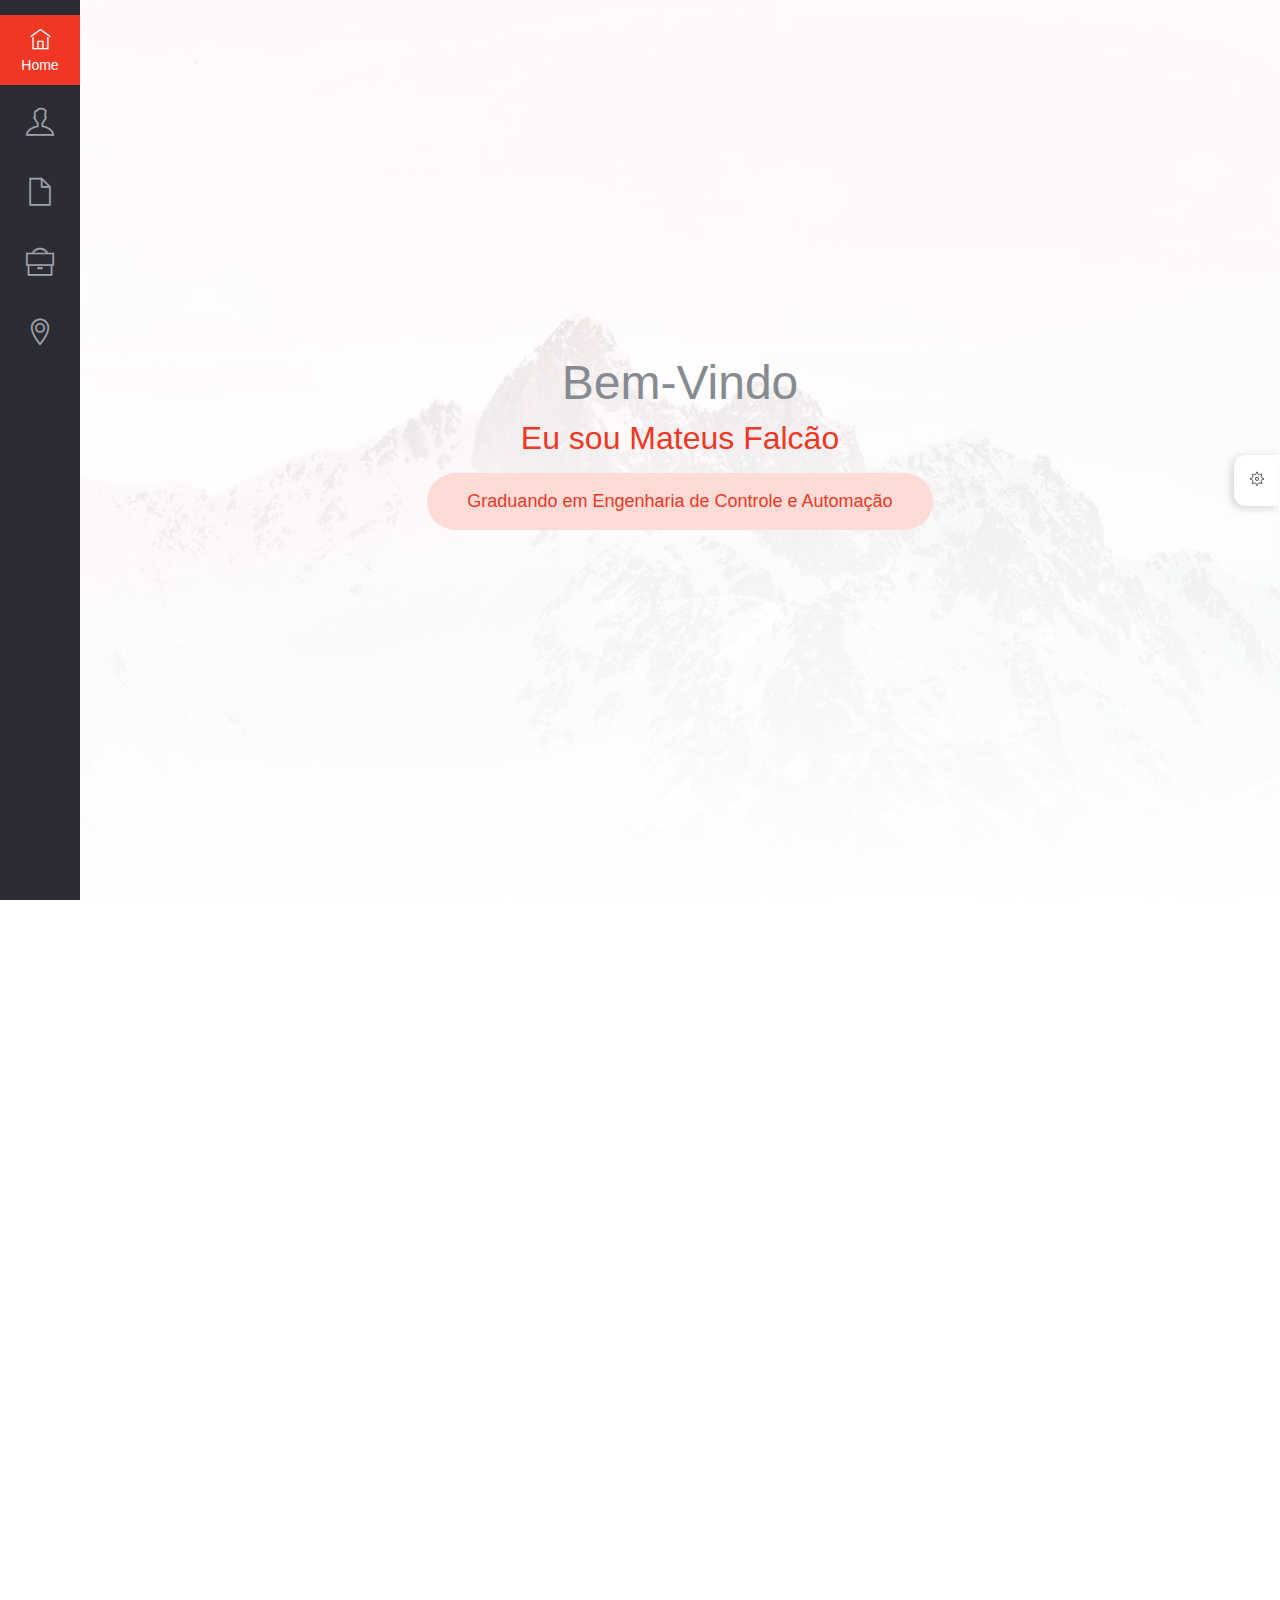
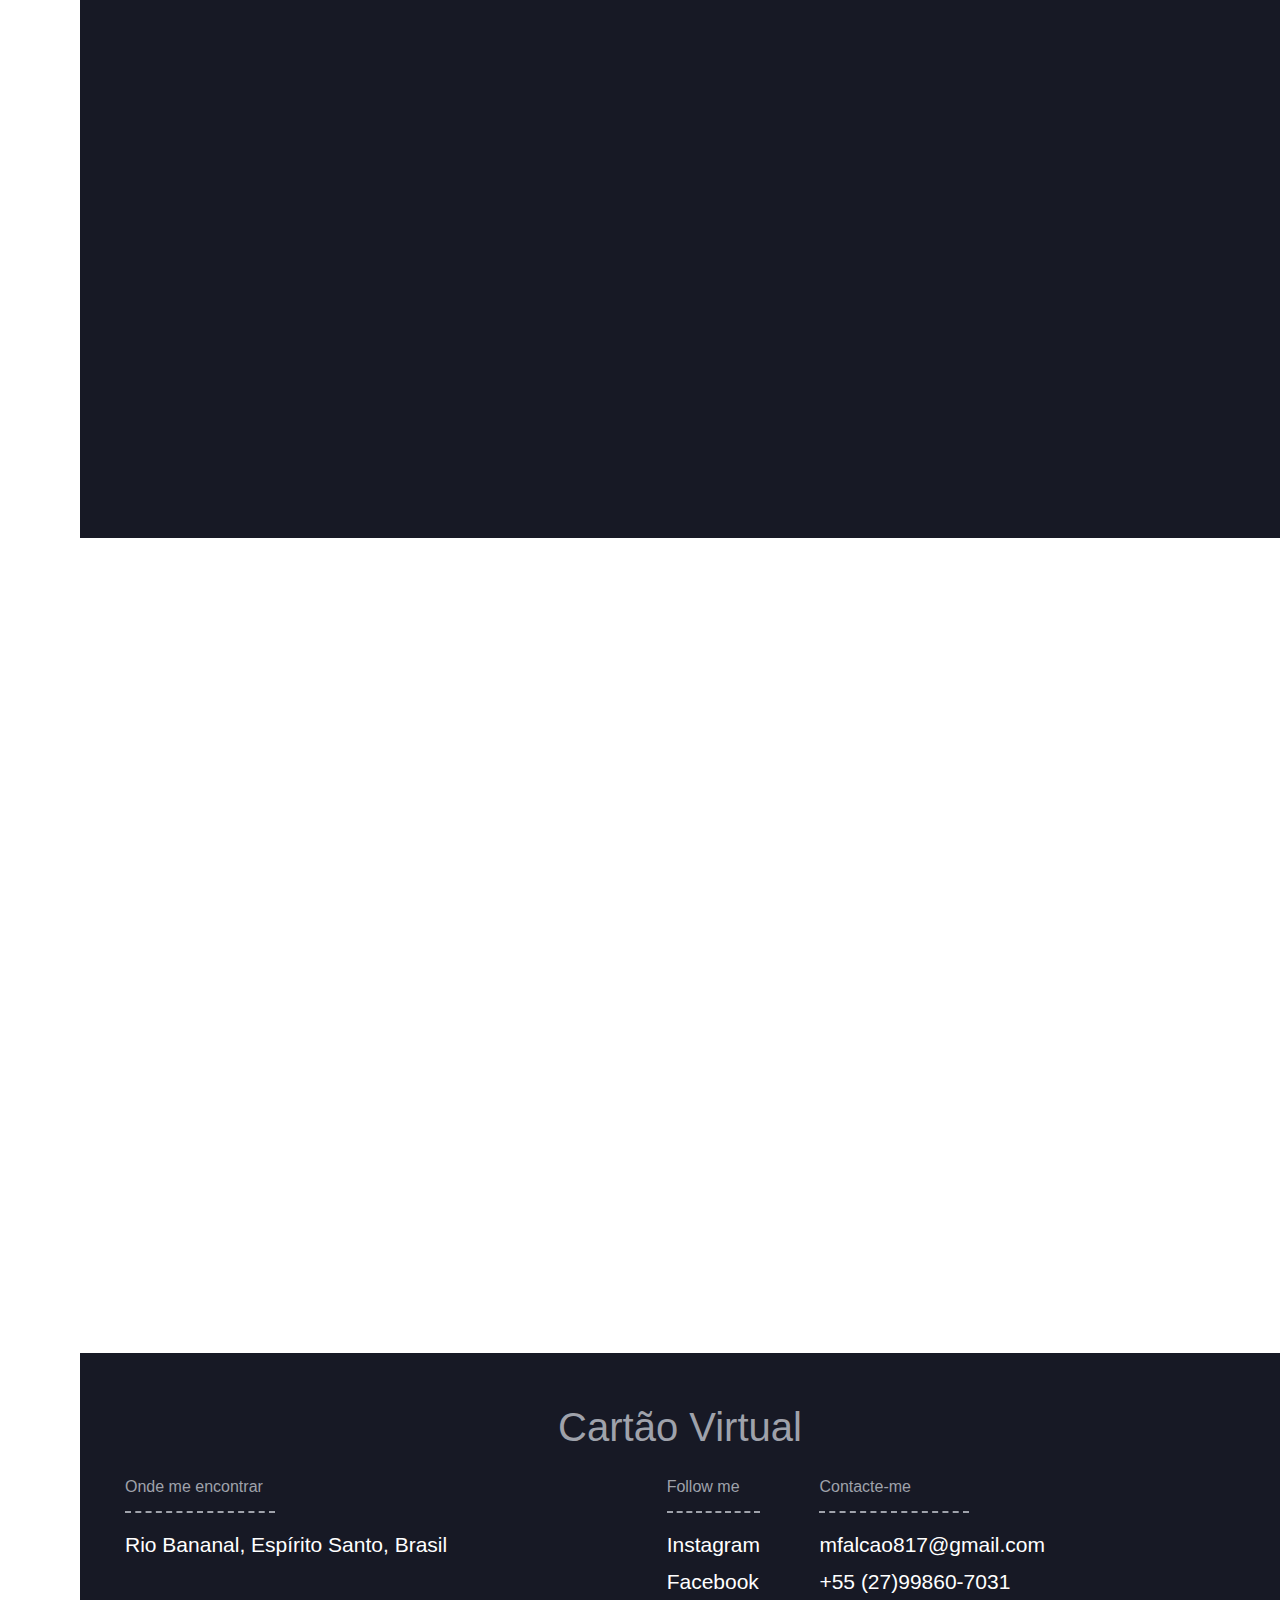
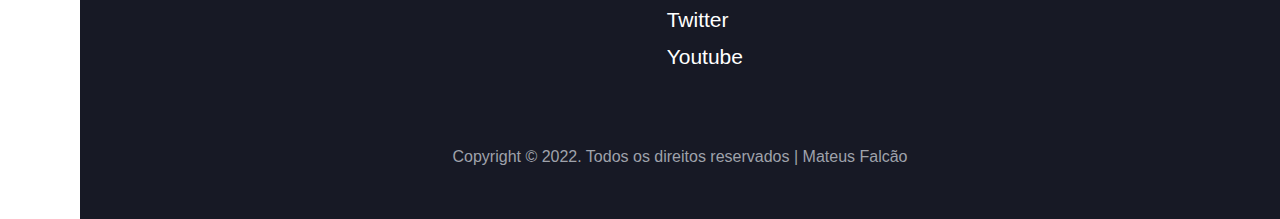
==== index.html @ f5129329 "Aletração de local do index" ====
<!DOCTYPE html>
<html lang="en">
<head>
  <meta charset="UTF-8">
  <meta name="viewport" content="width=device-width, initial-scale=1.0">
  
  <meta http-equiv="X-UA-Compatible" content="ie=edge">
  
  <meta name="copyright" content="MACode ID, https://www.macodeid.com/">
  
  <title>Mateus Falcão</title>
  
  <link rel="shortcut icon" type="image/x-icon" href="assets/favicon.ico">
  
  <link rel="stylesheet" type="text/css" href="assets/css/themify-icons.css">
  
  <link rel="stylesheet" type="text/css" href="assets/css/bootstrap.css">

  <link rel="stylesheet" type="text/css" href="assets/vendor/animate/animate.css">
  
  <link rel="stylesheet" type="text/css" href="assets/vendor/owl-carousel/owl.carousel.css">
  
  <link rel="stylesheet" type="text/css" href="assets/vendor/perfect-scrollbar/css/perfect-scrollbar.css">
  
  <link rel="stylesheet" type="text/css" href="assets/vendor/nice-select/css/nice-select.css">

  <link rel="stylesheet" type="text/css" href="assets/vendor/fancybox/css/jquery.fancybox.min.css">
  
  <link rel="stylesheet" type="text/css" href="assets/css/virtual.css">
  
  <link rel="stylesheet" type="text/css" href="assets/css/minibar.virtual.css">
</head>
<body class="theme-red">
  
  <!-- Back to top button -->
  <div class="btn-back_to_top">
    <span class="ti-arrow-up"></span>
  </div>
  
  <!-- Setting button -->
  <div class="config">
    <div class="template-config">
      <!-- Settings -->
      <div class="d-block">
        <button class="btn btn-fab btn-sm" id="sideel" title="Settings"><span class="ti-settings"></span></button>
      </div>
      <!-- Puschase
      
      <div class="d-block">
        <a href="https://macodeid.com/projects/virtual-folio/" class="btn btn-fab btn-sm" title="Get this template" data-toggle="tooltip" data-placement="left"><span class="ti-download"></span></a>
      </div> -->
      <!-- Help -->
      <!-- <div class="d-block">
        <a href="#" class="btn btn-fab btn-sm" title="Help" data-toggle="tooltip" data-placement="left"><span class="ti-help"></span></a>
      </div> -->
    </div>
    <div class="set-menu">
      <p>Select Color</p>
      <div class="color-bar" data-toggle="selected">
        <span class="color-item bg-theme-red selected" data-class="theme-red"></span>
        <span class="color-item bg-theme-blue" data-class="theme-blue"></span>
        <span class="color-item bg-theme-green" data-class="theme-green"></span>
        <span class="color-item bg-theme-orange" data-class="theme-orange"></span>
        <span class="color-item bg-theme-purple" data-class="theme-purple"></span>
      </div>

      <!-- <select class="custom-select d-block my-2" id="change-page">
        <option value="">Choose Page</option>
        <option value="index">Topbar</option>
        <option value="blog-topbar">Blog (Topbar)</option>
        <option value="index-2">Minibar</option>
        <option value="blog-minibar">Blog (Minibar)</option>
      </select> -->

    </div>
  </div>
  
  <div class="topbar-nav fixed-top">
    <div class="brand">
      <img src="assets/favicon.ico" alt="" width="30" height="30">
    </div>
    <h3 class="ml-1">Gram</h3>
    <button class="btn-fab toggle-menu mr-3"><span class="ti-menu"></span></button>
  </div>
  
  <!-- Minibar -->
  <div class="minibar">
    <div class="header">
      <div class="brand">
        
      </div>
    </div>
    <div class="content">
      <ul class="main-menu">
        <li class="menu-item active">
          <a href="#home" class="menu-link">
            <span class="icon ti-home"></span>
            <span class="caption">Home</span>
          </a>
        </li>
        <li class="menu-item">
          <a href="#about" class="menu-link">
            <span class="icon ti-user"></span>
            <span class="caption">About</span>
          </a>
        </li>
        <li class="menu-item">
          <a href="#services" class="menu-link">
            <span class="icon ti-file"></span>
            <span class="caption">Service</span>
          </a>
        </li>
        <li class="menu-item">
          <a href="#portfolio" class="menu-link">
            <span class="icon ti-briefcase"></span>
            <span class="caption">Portfolio</span>
          </a>
        </li>
        
        <li class="menu-item">
          <a href="#contact" class="menu-link">
            <span class="icon ti-location-pin"></span>
            <span class="caption">Contact</span>
          </a>
        </li>
      </ul>
    </div>
  </div>
  
  <div class="vg-main-wrapper">
    <div class="vg-page page-home" id="home" style="background-image: url(assets/img/bg_image_2.jpg);">
      <div class="caption wow zoomInUp">
        <h1 class="fw-normal">Bem-Vindo</h1>
        <h2 class="fw-medium fg-theme">Eu sou Mateus Falcão</h2>
        <p class="tagline">Graduando em Engenharia de Controle e Automação</p>
      </div>
    </div>
    
    <!-- Page About -->
    <div class="vg-page page-about" id="about">
      <!-- Profile -->
      <div class="container py-3">
        <div class="row">
          <div class="col-md-6">
            <div class="img-place wow zoomIn">
              <img src="assets/img/person.jpg" alt="Photo Profile">
            </div>
          </div>
          <div class="col-md-6">
            <div class="caption wow fadeInRight">
              <h2 class="fg-dark">Mateus Falcão</h2>
              <p class="fg-theme fw-medium">Firmware/Hardware Developer</p>
              <p>sdfsfsdfsdfss</p>
              <ul class="theme-list">
                <li class="fg-dark"><b>Local:</b> Rio Bananal, ES</li>
                <li class="fg-dark"><b>Idade:</b> 23</li>
                <li class="fg-dark"><b>Gênero:</b> Masculino</li>
              </ul>
            </div>
          </div>
        </div>
      </div> <!-- End profile -->
      <!-- Skills -->
      <div class="container mt-5">
        <h1 class="text-center fg-dark wow fadeInUp">Minhas habilidades:</h1>
        <div class="row py-3">
          <div class="col-md-6">
            <!-- <h4 class="wow fadeInUp">Coding skills</h4> -->
            <div class="progress-wrapper wow fadeInUp">
              <span class="caption">C/C++</span>
              <div class="progress">
                <div class="progress-bar" role="progressbar" style="width: 75%;" aria-valuenow="75" aria-valuemin="0" aria-valuemax="100">75%</div>
              </div>
            </div>
            <div class="progress-wrapper wow fadeInUp">
              <span class="caption">Python</span>
              <div class="progress">
                <div class="progress-bar" role="progressbar" style="width: 70%;" aria-valuenow="75" aria-valuemin="0" aria-valuemax="100">70%</div>
              </div>
            </div>
            <div class="progress-wrapper wow fadeInUp">
              <span class="caption">javaScript</span>
              <div class="progress">
                <div class="progress-bar" role="progressbar" style="width: 60%;" aria-valuenow="75" aria-valuemin="0" aria-valuemax="100">60%</div>
              </div>
            </div>
            <div class="progress-wrapper wow fadeInUp">
              <span class="caption">Eletrônica</span>
              <div class="progress">
                <div class="progress-bar" role="progressbar" style="width: 85%;" aria-valuenow="75" aria-valuemin="0" aria-valuemax="100">85%</div>
              </div>
            </div>
            <div class="progress-wrapper wow fadeInUp">
              <span class="caption">Desenvolvimento de PCB</span>
              <div class="progress">
                <div class="progress-bar" role="progressbar" style="width: 85%;" aria-valuenow="75" aria-valuemin="0" aria-valuemax="100">85%</div>
              </div>
            </div>
          </div>
          <div class="col-md-6">
            <!-- <h4 class="wow fadeInUp">Design Skills</h4> -->
            <div class="progress-wrapper wow fadeInUp">
              <span class="caption">Simulação de circuitos</span>
              <div class="progress">
                <div class="progress-bar" role="progressbar" style="width: 80%;" aria-valuenow="75" aria-valuemin="0" aria-valuemax="100">80%</div>
              </div>
            </div>
            <div class="progress-wrapper wow fadeInUp">
              <span class="caption">Modelagem 3D</span>
              <div class="progress">
                <div class="progress-bar" role="progressbar" style="width: 70%;" aria-valuenow="75" aria-valuemin="0" aria-valuemax="100">70%</div>
              </div>
            </div>
            <div class="progress-wrapper wow fadeInUp">
              <span class="caption">Sistemas Embarcados</span>
              <div class="progress">
                <div class="progress-bar" role="progressbar" style="width: 65%;" aria-valuenow="75" aria-valuemin="0" aria-valuemax="100">65%</div>
              </div>
            </div>
            <div class="progress-wrapper wow fadeInUp">
              <span class="caption">Microcontroladores</span>
              <div class="progress">
                <div class="progress-bar" role="progressbar" style="width: 80%;" aria-valuenow="75" aria-valuemin="0" aria-valuemax="100">80%</div>
              </div>
            </div>
            <div class="progress-wrapper wow fadeInUp">
              <span class="caption">Inglês</span>
              <div class="progress">
                <div class="progress-bar" role="progressbar" style="width: 60%;" aria-valuenow="75" aria-valuemin="0" aria-valuemax="100">60%</div>
              </div>
            </div>
          </div>
        </div>
      </div> <!-- End skills -->
      <!-- Resume -->
      <div class="container pt-5">
        <div class="row">
          <div class="col-md-6 wow fadeInRight">
            <h2 class="fg-dark">Formação</h2>
            <ul class="timeline mt-4 pr-md-5">
              <li>
                <div class="title">2018-2022</div>
                <div class="details">
                  <h5>Engenharia de Controle e Automação</h5>
                  <small class="fg-theme">Instituto Federal do Espírito Santo (IFES)</small>
                  <ul class="list-unstyled">
                    <p>
                      <li>Integrante de equipes de robótica;</li>
                      <li>Integrante do Grupo de Estudo em Automação e Robótica (GEAR);</li>
                      <li>Integrante em projetos de iniciação científica:
                          <p>
                            <b>♦</b> I-VANT;<br>
                            <b>♦</b> Desenvolvimento de um sistema automatizado para coleta de dados de tensiometria utilizando IoT;<br>
                            <b>♦</b> Sistema de monitoramento automático das características hídricas do solo de cafezais visando otimização da irrigação;<br>
                          </p> 
                      </li>
                      <li>Integrante em projetos de extensão:
                        <p>
                          <b>♦</b> Desenvolvimento de um sistema de rastreabilidade de amêndoas e visitação virtual das propriedades da Associação dos cacauicultores do Espírito Santo (ACAU);<br>
                          <b>♦</b>IF-Maker Bot. Uma plataforma para ensino de robótica;<br>
                          <b>♦</b> Aprendendo robótica na escola: Uma abordagem usando a metodologia ABP;<br>
                          <b>♦</b> IF Mais Empreendedor Nacional;<br>
                        </p> 
                    </li>
                    </ul>
                    </p>
                </div>
              </li>
              <li>
                <div class="title">2014-2017</div>
                <div class="details">
                  <h5>Técnico em Automação Industrial integrado ao ensino médio</h5>
                  <small class="fg-theme">Instituto Federal do Espírito Santo (IFES)</small>
                  
                    <ul class="list-unstyled">
                      <p class="list-unstyled">  
                      <li>Integrante de equipes de robótica;</li>
                      <li>Integrante do Grupo de Estudo em Automação e Robótica (GEAR);</li>
                    </p>
                    </ul>
                  

                </div>
              </li>
              
            </ul>
          </div>
          <div class="col-md-6 wow fadeInRight" data-wow-delay="200ms">
            <h2 class="fg-dark">Experience</h2>
            <ul class="timeline mt-4 pr-md-5">
              <li>
                <div class="title">2017 - Current</div>
                <div class="details">
                  <h5>Specialize of course</h5>
                  <small class="fg-theme">University of Study</small>
                  <p>There are many variations of passages of Lorem Ipsum available, but the majority have suffered</p>
                </div>
              </li>
              <li>
                <div class="title">2014</div>
                <div class="details">
                  <h5>Specialize of course</h5>
                  <small class="fg-theme">University of Study</small>
                  <p>There are many variations of passages of Lorem Ipsum available, but the majority have suffered</p>
                </div>
              </li>
              <li>
                <div class="title">2011</div>
                <div class="details">
                  <h5>Specialize of course</h5>
                  <small class="fg-theme">University of Study</small>
                  <p>There are many variations of passages of Lorem Ipsum available, but the majority have suffered</p>
                </div>
              </li>
            </ul>
          </div>
        </div>
      </div> <!-- End resume -->
    </div> <!-- End page about -->
    
    <!-- Page Service -->
    <div class="vg-page page-service" id="services">
      <h1 class="text-center wow fadeInUp">Serviços</h1>
      <div class="container">
        <div class="row">
          <div class="col-md-5 col-lg-5 wow fadeInUp">
            <div class="card card-body">
              <div class="iconic">
                <span class="ti-settings"></span>
              </div>
              <h4 class="fg-theme">Desenvolvimento de Hardware</h4>
              <p>Projeto e desenvolvimento de Hardware e sistemas embarcados para atender necessidades pontuais.</p>
            </div>
          </div>
          <div class="col-md-5 col-lg-5 wow fadeInUp">
            <div class="card card-body">
              <div class="iconic">
                <span class="ti-light-bulb"></span>
              </div>
              <h4 class="fg-theme">Desenvolvimento de Software</h4>
              <p>Desenvolvimento de Software para sistemas embarcados e microcontrolados.</p>
            </div>
          </div>
          <!--
          <div class="col-md-5 col-lg-5 wow fadeInUp">
            <div class="card card-body">
              <div class="iconic">
                <span class="ti-ruler-alt-2"></span>
              </div>
              <h4 class="fg-theme">Modelagem 3D</h4>
              <p>Modelagem de peças 3D para prototipação.</p>
            </div>
          </div>
          -->
          <div class="col-md-5 col-lg-5 wow fadeInUp">
            <div class="card card-body">
              <div class="iconic">
                <span class="ti-layout"></span>
              </div>
              <h4 class="fg-theme">Desenvolvimento de aplicações WEB</h4>
              <p>Desenvolvimento de aplicações WEB utilizando HTML, CSS, JavaScript e outras tecnologias.</p>
            </div>
          </div>
          <div class="col-md-5 col-lg-5 wow fadeInUp">
            <div class="card card-body">
              <div class="iconic">
                <span class="ti-desktop"></span>
              </div>
              <h4 class="fg-theme">Desenvolvimento de aplicações DESKTOP</h4>
              <p>Desenvolvimento de aplicações para DESKTOP utilizando Python, C# e outras tecnologias.</p>
            </div>
          </div>
          <!--
          <div class="col-md-5 col-lg-5 wow fadeInUp">
            <div class="card card-body">
              <div class="iconic">
                <span class="ti-desktop"></span>
              </div>
              <h4 class="fg-theme">Web Development</h4>
              <p>Lorem Ipsum is simply dummy text of the printing and typesetting industry. Lorem Ipsum has been the industry's standard</p>
            </div>
          </div>
          -->
        </div>
      </div>
    </div> <!-- End page services -->
    
    <!-- Testimonials -->
    <!-- 
    <div class="vg-page p-0" id="testimonial">
      <div class="owl-carousel testi-carousel" style="background-image: url(assets/img/photo-2.jpg);">
        <div class="item">
          <p>Lorem, ipsum dolor sit amet consectetur adipisicing elit. Minus, dicta atque. Voluptas illum quasi asperiores autem unde cupiditate temporibus quisquam iste rem dignissimos. Commodi placeat, quis omnis inventore asperiores sit.</p>
          <span class="iconic">
            <span class="ti-quote-left"></span>
          </span>
          <h4>Andrew Johanson</h4>
        </div>
        <div class="item">
          <p>Lorem, ipsum dolor sit amet consectetur adipisicing elit. Minus, dicta atque. Voluptas illum quasi asperiores autem unde cupiditate temporibus quisquam iste rem dignissimos. Commodi placeat, quis omnis inventore asperiores sit.</p>
          <span class="iconic">
            <span class="ti-quote-left"></span>
          </span>
          <h4>Louis Herreira</h4>
        </div>
        <div class="item">
          <p>Lorem, ipsum dolor sit amet consectetur adipisicing elit. Minus, dicta atque. Voluptas illum quasi asperiores autem unde cupiditate temporibus quisquam iste rem dignissimos. Commodi placeat, quis omnis inventore asperiores sit.</p>
          <span class="iconic">
            <span class="ti-quote-left"></span>
          </span>
          <h4>Patrice Clark</h4>
        </div>
      </div>
    </div> End testimonial -->
    
    <!-- Portfolio page -->
    <div class="vg-page page-portfolio" id="portfolio">
      <div class="container">
        <div class="text-center wow fadeInUp">
          <div class="badge badge-subhead">Portfólio</div>
        </div>
        <h1 class="text-center fw-normal wow fadeInUp">Veja meu trabalho</h1>

        <!--
        <div class="filterable-button py-3 wow fadeInUp" data-toggle="selected">
          <button class="btn btn-theme-outline selected" data-filter="*">All</button>
          <button class="btn btn-theme-outline" data-filter=".apps">Apps</button>
          <button class="btn btn-theme-outline" data-filter=".template">Template</button>
          <button class="btn btn-theme-outline" data-filter=".ios">IOS</button>
          <button class="btn btn-theme-outline" data-filter=".ui-ux">UI/UX</button>
          <button class="btn btn-theme-outline" data-filter=".graphic">Graphic</button>
          <button class="btn btn-theme-outline" data-filter=".wireframes">Wireframes</button>
        </div>
        -->
        <div class="gridder my-3">
          <div class="grid-item apps wow zoomIn">
            <div class="img-place" data-src="assets/img/work/work-1.jpg" data-fancybox data-caption="<h5 class='fg-theme'>Mobile Travel App</h5> <p>Travel, Discovery</p>">
              <img src="assets/img/work/work-1.jpg" alt="">
              <div class="img-caption">
                <h5 class="fg-theme">Mobile Travel App</h5>
                <p>Travel, Discovery</p>
              </div>
            </div>
          </div>
          <div class="grid-item template wireframes wow zoomIn">
            <div class="img-place" data-src="assets/img/work/work-2.jpg" data-fancybox data-caption="<h5 class='fg-theme'>Music App</h5> <p>Musics</p>">
              <img src="assets/img/work/work-2.jpg" alt="">
              <div class="img-caption">
                <h5 class="fg-theme">Music App</h5>
                <p>Musics</p>
              </div>
            </div>
          </div>
          <div class="grid-item apps ios wow zoomIn">
            <div class="img-place" data-src="assets/img/work/work-3.jpg" data-fancybox data-caption="<h5 class='fg-theme'>Gaming Dashboard</h5> <p>Games, Streaming</p>">
              <img src="assets/img/work/work-3.jpg" alt="">
              <div class="img-caption">
                <h5 class="fg-theme">Gaming Dashboard</h5>
                <p>Games, Streaming</p>
              </div>
            </div>
          </div>
          <div class="grid-item graphic ui-ux wow zoomIn">
            <div class="img-place" data-src="assets/img/work/work-4.jpg" data-fancybox data-caption="<h5 class='fg-theme'>Drugs Delivery App</h5> <p>Health, Drugs</p>">
              <img src="assets/img/work/work-4.jpg" alt="">
              <div class="img-caption">
                <h5 class="fg-theme">Drugs Delivery App</h5>
                <p>Health, Drugs</p>
              </div>
            </div>
          </div>
          <div class="grid-item apps ios wow zoomIn">
            <div class="img-place" data-src="assets/img/work/work-5.jpg" data-fancybox data-caption="<h5 class='fg-theme'>Musics Discover</h5> <p>Musics, Dashboard</p>">
              <img src="assets/img/work/work-5.jpg" alt="">
              <div class="img-caption">
                <h5 class="fg-theme">Musics Discover</h5>
                <p>Musics, Dashboard</p>
              </div>
            </div>
          </div>
          <div class="grid-item graphic ui-ux wireframes wow zoomIn">
            <div class="img-place" data-src="assets/img/work/work-6.jpg" data-fancybox data-caption="<h5 class='fg-theme'>Game Streaming</h5> <p>Games, Streaming</p>">
              <img src="assets/img/work/work-6.jpg" alt="">
              <div class="img-caption">
                <h5 class="fg-theme">Game Streaming</h5>
                <p>Games, Streaming</p>
              </div>
            </div>
          </div>
        </div> <!-- End gridder -->
      </div>
    </div> <!-- End Portfolio page -->
    
    <!-- Page Contact -->
    <!--
    <div class="vg-page page-contact" id="contact">
      <h1 class="text-center fg-dark wow fadeInUp">Contact</h1>
      <div class="container-fluid">
        <div class="row py-5">
          <div class="col-lg-7 wow zoomIn">
            <div class="vg-maps">
              <div id="google-maps" style="width: 100%; height: 100%;"></div>
            </div>
          </div>
          <div class="col-lg-5">
            <form class="vg-contact-form">
              <div class="form-row">
                <div class="col-12 wow fadeInUp">
                  <input class="form-control" type="text" name="Name" placeholder="Your Name">
                </div>
                <div class="col-6 wow fadeInUp">
                  <input class="form-control" type="text" name="Email" placeholder="Email Address">
                </div>
                <div class="col-6 wow fadeInUp">
                  <input class="form-control" type="text" name="Subject" placeholder="Subject">
                </div>
                <div class="col-12 wow fadeInUp">
                  <textarea class="form-control" name="Message" rows="6" placeholder="Enter message here.."></textarea>
                </div>
                <button type="submit" class="btn btn-theme mt-3 wow fadeInUp ml-1">Send Message</button>
              </div>
            </form>
          </div>
        </div>
      </div>
    </div>
    -->
    <!-- End page contact -->
    
    <!-- Footer -->
    <div class="vg-footer" id="contact">
      <h1 class="text-center">Cartão Virtual</h1>
      <div class="container">
        <div class="row">
          <div class="col-lg-4 py-3">
            <div class="footer-info">
              <p>Onde me encontrar</p>
              <hr class="divider">
              <p class="fs-large fg-white">Rio Bananal, Espírito Santo, Brasil</p>
            </div>
          </div>
          <div class="col-md-6 col-lg-3 py-3">
            <div class="float-lg-right">
              <p>Follow me</p>
              <hr class="divider">
              <ul class="list-unstyled">
                <li><a href="#">Instagram</a></li>
                <li><a href="#">Facebook</a></li>
                <li><a href="#">Twitter</a></li>
                <li><a href="#">Youtube</a></li>
              </ul>
            </div>
          </div>
          <div class="col-md-6 col-lg-3 py-3">
            <div class="float-lg-right">
              <p>Contacte-me</p>
              <hr class="divider">
              <ul class="list-unstyled">
                <li>mfalcao817@gmail.com</li>
                <li>+55 (27)99860-7031</li>
              </ul>
            </div>
          </div>
        </div>
        <div class="row justify-content-center mt-3">
        
          <div class="col-12">
            <p class="text-center mb-0 mt-4">Copyright &copy; 2022. Todos os direitos reservados | Mateus Falcão
          </div>
        </div>
      </div>
    </div> <!-- End footer -->
  </div> <!-- End main wrapper -->
  
  
  <script src="assets/js/jquery-3.5.1.min.js"></script>
  
  <script src="assets/js/bootstrap.bundle.min.js"></script>
  
  <script src="assets/vendor/owl-carousel/owl.carousel.min.js"></script>
  
  <script src="assets/vendor/perfect-scrollbar/js/perfect-scrollbar.js"></script>
  
  <script src="assets/vendor/isotope/isotope.pkgd.min.js"></script>
  
  <script src="assets/vendor/nice-select/js/jquery.nice-select.min.js"></script>
  
  <script src="assets/vendor/fancybox/js/jquery.fancybox.min.js"></script>

  <script src="assets/vendor/wow/wow.min.js"></script>

  <script src="assets/vendor/animateNumber/jquery.animateNumber.min.js"></script>

  <script src="assets/vendor/waypoints/jquery.waypoints.min.js"></script>
  
  <script src="assets/js/google-maps.js"></script>
  
  <script src="assets/js/minibar-virtual.js"></script>

  <script async defer src="https://maps.googleapis.com/maps/api/js?key=AIzaSyAIA_zqjFMsJM_sxP9-6Pde5vVCTyJmUHM&callback=initMap"></script>

</body>
</html>
---- assets/css/themify-icons.css ----
@font-face {
	font-family: 'themify';
	src:url('../fonts/themify.eot?-fvbane');
	src:url('../fonts/themify.eot?#iefix-fvbane') format('embedded-opentype'),
		url('../fonts/themify.woff?-fvbane') format('woff'),
		url('../fonts/themify.ttf?-fvbane') format('truetype'),
		url('../fonts/themify.svg?-fvbane#themify') format('svg');
	font-weight: normal;
	font-style: normal;
}

[class^="ti-"], [class*=" ti-"] {
	font-family: 'themify';
	speak: none;
	font-style: normal;
	font-weight: normal;
	font-variant: normal;
	text-transform: none;
	line-height: 1;

	/* Better Font Rendering =========== */
	-webkit-font-smoothing: antialiased;
	-moz-osx-font-smoothing: grayscale;
}

.ti-wand:before {
	content: "\e600";
}
.ti-volume:before {
	content: "\e601";
}
.ti-user:before {
	content: "\e602";
}
.ti-unlock:before {
	content: "\e603";
}
.ti-unlink:before {
	content: "\e604";
}
.ti-trash:before {
	content: "\e605";
}
.ti-thought:before {
	content: "\e606";
}
.ti-target:before {
	content: "\e607";
}
.ti-tag:before {
	content: "\e608";
}
.ti-tablet:before {
	content: "\e609";
}
.ti-star:before {
	content: "\e60a";
}
.ti-spray:before {
	content: "\e60b";
}
.ti-signal:before {
	content: "\e60c";
}
.ti-shopping-cart:before {
	content: "\e60d";
}
.ti-shopping-cart-full:before {
	content: "\e60e";
}
.ti-settings:before {
	content: "\e60f";
}
.ti-search:before {
	content: "\e610";
}
.ti-zoom-in:before {
	content: "\e611";
}
.ti-zoom-out:before {
	content: "\e612";
}
.ti-cut:before {
	content: "\e613";
}
.ti-ruler:before {
	content: "\e614";
}
.ti-ruler-pencil:before {
	content: "\e615";
}
.ti-ruler-alt:before {
	content: "\e616";
}
.ti-bookmark:before {
	content: "\e617";
}
.ti-bookmark-alt:before {
	content: "\e618";
}
.ti-reload:before {
	content: "\e619";
}
.ti-plus:before {
	content: "\e61a";
}
.ti-pin:before {
	content: "\e61b";
}
.ti-pencil:before {
	content: "\e61c";
}
.ti-pencil-alt:before {
	content: "\e61d";
}
.ti-paint-roller:before {
	content: "\e61e";
}
.ti-paint-bucket:before {
	content: "\e61f";
}
.ti-na:before {
	content: "\e620";
}
.ti-mobile:before {
	content: "\e621";
}
.ti-minus:before {
	content: "\e622";
}
.ti-medall:before {
	content: "\e623";
}
.ti-medall-alt:before {
	content: "\e624";
}
.ti-marker:before {
	content: "\e625";
}
.ti-marker-alt:before {
	content: "\e626";
}
.ti-arrow-up:before {
	content: "\e627";
}
.ti-arrow-right:before {
	content: "\e628";
}
.ti-arrow-left:before {
	content: "\e629";
}
.ti-arrow-down:before {
	content: "\e62a";
}
.ti-lock:before {
	content: "\e62b";
}
.ti-location-arrow:before {
	content: "\e62c";
}
.ti-link:before {
	content: "\e62d";
}
.ti-layout:before {
	content: "\e62e";
}
.ti-layers:before {
	content: "\e62f";
}
.ti-layers-alt:before {
	content: "\e630";
}
.ti-key:before {
	content: "\e631";
}
.ti-import:before {
	content: "\e632";
}
.ti-image:before {
	content: "\e633";
}
.ti-heart:before {
	content: "\e634";
}
.ti-heart-broken:before {
	content: "\e635";
}
.ti-hand-stop:before {
	content: "\e636";
}
.ti-hand-open:before {
	content: "\e637";
}
.ti-hand-drag:before {
	content: "\e638";
}
.ti-folder:before {
	content: "\e639";
}
.ti-flag:before {
	content: "\e63a";
}
.ti-flag-alt:before {
	content: "\e63b";
}
.ti-flag-alt-2:before {
	content: "\e63c";
}
.ti-eye:before {
	content: "\e63d";
}
.ti-export:before {
	content: "\e63e";
}
.ti-exchange-vertical:before {
	content: "\e63f";
}
.ti-desktop:before {
	content: "\e640";
}
.ti-cup:before {
	content: "\e641";
}
.ti-crown:before {
	content: "\e642";
}
.ti-comments:before {
	content: "\e643";
}
.ti-comment:before {
	content: "\e644";
}
.ti-comment-alt:before {
	content: "\e645";
}
.ti-close:before {
	content: "\e646";
}
.ti-clip:before {
	content: "\e647";
}
.ti-angle-up:before {
	content: "\e648";
}
.ti-angle-right:before {
	content: "\e649";
}
.ti-angle-left:before {
	content: "\e64a";
}
.ti-angle-down:before {
	content: "\e64b";
}
.ti-check:before {
	content: "\e64c";
}
.ti-check-box:before {
	content: "\e64d";
}
.ti-camera:before {
	content: "\e64e";
}
.ti-announcement:before {
	content: "\e64f";
}
.ti-brush:before {
	content: "\e650";
}
.ti-briefcase:before {
	content: "\e651";
}
.ti-bolt:before {
	content: "\e652";
}
.ti-bolt-alt:before {
	content: "\e653";
}
.ti-blackboard:before {
	content: "\e654";
}
.ti-bag:before {
	content: "\e655";
}
.ti-move:before {
	content: "\e656";
}
.ti-arrows-vertical:before {
	content: "\e657";
}
.ti-arrows-horizontal:before {
	content: "\e658";
}
.ti-fullscreen:before {
	content: "\e659";
}
.ti-arrow-top-right:before {
	content: "\e65a";
}
.ti-arrow-top-left:before {
	content: "\e65b";
}
.ti-arrow-circle-up:before {
	content: "\e65c";
}
.ti-arrow-circle-right:before {
	content: "\e65d";
}
.ti-arrow-circle-left:before {
	content: "\e65e";
}
.ti-arrow-circle-down:before {
	content: "\e65f";
}
.ti-angle-double-up:before {
	content: "\e660";
}
.ti-angle-double-right:before {
	content: "\e661";
}
.ti-angle-double-left:before {
	content: "\e662";
}
.ti-angle-double-down:before {
	content: "\e663";
}
.ti-zip:before {
	content: "\e664";
}
.ti-world:before {
	content: "\e665";
}
.ti-wheelchair:before {
	content: "\e666";
}
.ti-view-list:before {
	content: "\e667";
}
.ti-view-list-alt:before {
	content: "\e668";
}
.ti-view-grid:before {
	content: "\e669";
}
.ti-uppercase:before {
	content: "\e66a";
}
.ti-upload:before {
	content: "\e66b";
}
.ti-underline:before {
	content: "\e66c";
}
.ti-truck:before {
	content: "\e66d";
}
.ti-timer:before {
	content: "\e66e";
}
.ti-ticket:before {
	content: "\e66f";
}
.ti-thumb-up:before {
	content: "\e670";
}
.ti-thumb-down:before {
	content: "\e671";
}
.ti-text:before {
	content: "\e672";
}
.ti-stats-up:before {
	content: "\e673";
}
.ti-stats-down:before {
	content: "\e674";
}
.ti-split-v:before {
	content: "\e675";
}
.ti-split-h:before {
	content: "\e676";
}
.ti-smallcap:before {
	content: "\e677";
}
.ti-shine:before {
	content: "\e678";
}
.ti-shift-right:before {
	content: "\e679";
}
.ti-shift-left:before {
	content: "\e67a";
}
.ti-shield:before {
	content: "\e67b";
}
.ti-notepad:before {
	content: "\e67c";
}
.ti-server:before {
	content: "\e67d";
}
.ti-quote-right:before {
	content: "\e67e";
}
.ti-quote-left:before {
	content: "\e67f";
}
.ti-pulse:before {
	content: "\e680";
}
.ti-printer:before {
	content: "\e681";
}
.ti-power-off:before {
	content: "\e682";
}
.ti-plug:before {
	content: "\e683";
}
.ti-pie-chart:before {
	content: "\e684";
}
.ti-paragraph:before {
	content: "\e685";
}
.ti-panel:before {
	content: "\e686";
}
.ti-package:before {
	content: "\e687";
}
.ti-music:before {
	content: "\e688";
}
.ti-music-alt:before {
	content: "\e689";
}
.ti-mouse:before {
	content: "\e68a";
}
.ti-mouse-alt:before {
	content: "\e68b";
}
.ti-money:before {
	content: "\e68c";
}
.ti-microphone:before {
	content: "\e68d";
}
.ti-menu:before {
	content: "\e68e";
}
.ti-menu-alt:before {
	content: "\e68f";
}
.ti-map:before {
	content: "\e690";
}
.ti-map-alt:before {
	content: "\e691";
}
.ti-loop:before {
	content: "\e692";
}
.ti-location-pin:before {
	content: "\e693";
}
.ti-list:before {
	content: "\e694";
}
.ti-light-bulb:before {
	content: "\e695";
}
.ti-Italic:before {
	content: "\e696";
}
.ti-info:before {
	content: "\e697";
}
.ti-infinite:before {
	content: "\e698";
}
.ti-id-badge:before {
	content: "\e699";
}
.ti-hummer:before {
	content: "\e69a";
}
.ti-home:before {
	content: "\e69b";
}
.ti-help:before {
	content: "\e69c";
}
.ti-headphone:before {
	content: "\e69d";
}
.ti-harddrives:before {
	content: "\e69e";
}
.ti-harddrive:before {
	content: "\e69f";
}
.ti-gift:before {
	content: "\e6a0";
}
.ti-game:before {
	content: "\e6a1";
}
.ti-filter:before {
	content: "\e6a2";
}
.ti-files:before {
	content: "\e6a3";
}
.ti-file:before {
	content: "\e6a4";
}
.ti-eraser:before {
	content: "\e6a5";
}
.ti-envelope:before {
	content: "\e6a6";
}
.ti-download:before {
	content: "\e6a7";
}
.ti-direction:before {
	content: "\e6a8";
}
.ti-direction-alt:before {
	content: "\e6a9";
}
.ti-dashboard:before {
	content: "\e6aa";
}
.ti-control-stop:before {
	content: "\e6ab";
}
.ti-control-shuffle:before {
	content: "\e6ac";
}
.ti-control-play:before {
	content: "\e6ad";
}
.ti-control-pause:before {
	content: "\e6ae";
}
.ti-control-forward:before {
	content: "\e6af";
}
.ti-control-backward:before {
	content: "\e6b0";
}
.ti-cloud:before {
	content: "\e6b1";
}
.ti-cloud-up:before {
	content: "\e6b2";
}
.ti-cloud-down:before {
	content: "\e6b3";
}
.ti-clipboard:before {
	content: "\e6b4";
}
.ti-car:before {
	content: "\e6b5";
}
.ti-calendar:before {
	content: "\e6b6";
}
.ti-book:before {
	content: "\e6b7";
}
.ti-bell:before {
	content: "\e6b8";
}
.ti-basketball:before {
	content: "\e6b9";
}
.ti-bar-chart:before {
	content: "\e6ba";
}
.ti-bar-chart-alt:before {
	content: "\e6bb";
}
.ti-back-right:before {
	content: "\e6bc";
}
.ti-back-left:before {
	content: "\e6bd";
}
.ti-arrows-corner:before {
	content: "\e6be";
}
.ti-archive:before {
	content: "\e6bf";
}
.ti-anchor:before {
	content: "\e6c0";
}
.ti-align-right:before {
	content: "\e6c1";
}
.ti-align-left:before {
	content: "\e6c2";
}
.ti-align-justify:before {
	content: "\e6c3";
}
.ti-align-center:before {
	content: "\e6c4";
}
.ti-alert:before {
	content: "\e6c5";
}
.ti-alarm-clock:before {
	content: "\e6c6";
}
.ti-agenda:before {
	content: "\e6c7";
}
.ti-write:before {
	content: "\e6c8";
}
.ti-window:before {
	content: "\e6c9";
}
.ti-widgetized:before {
	content: "\e6ca";
}
.ti-widget:before {
	content: "\e6cb";
}
.ti-widget-alt:before {
	content: "\e6cc";
}
.ti-wallet:before {
	content: "\e6cd";
}
.ti-video-clapper:before {
	content: "\e6ce";
}
.ti-video-camera:before {
	content: "\e6cf";
}
.ti-vector:before {
	content: "\e6d0";
}
.ti-themify-logo:before {
	content: "\e6d1";
}
.ti-themify-favicon:before {
	content: "\e6d2";
}
.ti-themify-favicon-alt:before {
	content: "\e6d3";
}
.ti-support:before {
	content: "\e6d4";
}
.ti-stamp:before {
	content: "\e6d5";
}
.ti-split-v-alt:before {
	content: "\e6d6";
}
.ti-slice:before {
	content: "\e6d7";
}
.ti-shortcode:before {
	content: "\e6d8";
}
.ti-shift-right-alt:before {
	content: "\e6d9";
}
.ti-shift-left-alt:before {
	content: "\e6da";
}
.ti-ruler-alt-2:before {
	content: "\e6db";
}
.ti-receipt:before {
	content: "\e6dc";
}
.ti-pin2:before {
	content: "\e6dd";
}
.ti-pin-alt:before {
	content: "\e6de";
}
.ti-pencil-alt2:before {
	content: "\e6df";
}
.ti-palette:before {
	content: "\e6e0";
}
.ti-more:before {
	content: "\e6e1";
}
.ti-more-alt:before {
	content: "\e6e2";
}
.ti-microphone-alt:before {
	content: "\e6e3";
}
.ti-magnet:before {
	content: "\e6e4";
}
.ti-line-double:before {
	content: "\e6e5";
}
.ti-line-dotted:before {
	content: "\e6e6";
}
.ti-line-dashed:before {
	content: "\e6e7";
}
.ti-layout-width-full:before {
	content: "\e6e8";
}
.ti-layout-width-default:before {
	content: "\e6e9";
}
.ti-layout-width-default-alt:before {
	content: "\e6ea";
}
.ti-layout-tab:before {
	content: "\e6eb";
}
.ti-layout-tab-window:before {
	content: "\e6ec";
}
.ti-layout-tab-v:before {
	content: "\e6ed";
}
.ti-layout-tab-min:before {
	content: "\e6ee";
}
.ti-layout-slider:before {
	content: "\e6ef";
}
.ti-layout-slider-alt:before {
	content: "\e6f0";
}
.ti-layout-sidebar-right:before {
	content: "\e6f1";
}
.ti-layout-sidebar-none:before {
	content: "\e6f2";
}
.ti-layout-sidebar-left:before {
	content: "\e6f3";
}
.ti-layout-placeholder:before {
	content: "\e6f4";
}
.ti-layout-menu:before {
	content: "\e6f5";
}
.ti-layout-menu-v:before {
	content: "\e6f6";
}
.ti-layout-menu-separated:before {
	content: "\e6f7";
}
.ti-layout-menu-full:before {
	content: "\e6f8";
}
.ti-layout-media-right-alt:before {
	content: "\e6f9";
}
.ti-layout-media-right:before {
	content: "\e6fa";
}
.ti-layout-media-overlay:before {
	content: "\e6fb";
}
.ti-layout-media-overlay-alt:before {
	content: "\e6fc";
}
.ti-layout-media-overlay-alt-2:before {
	content: "\e6fd";
}
.ti-layout-media-left-alt:before {
	content: "\e6fe";
}
.ti-layout-media-left:before {
	content: "\e6ff";
}
.ti-layout-media-center-alt:before {
	content: "\e700";
}
.ti-layout-media-center:before {
	content: "\e701";
}
.ti-layout-list-thumb:before {
	content: "\e702";
}
.ti-layout-list-thumb-alt:before {
	content: "\e703";
}
.ti-layout-list-post:before {
	content: "\e704";
}
.ti-layout-list-large-image:before {
	content: "\e705";
}
.ti-layout-line-solid:before {
	content: "\e706";
}
.ti-layout-grid4:before {
	content: "\e707";
}
.ti-layout-grid3:before {
	content: "\e708";
}
.ti-layout-grid2:before {
	content: "\e709";
}
.ti-layout-grid2-thumb:before {
	content: "\e70a";
}
.ti-layout-cta-right:before {
	content: "\e70b";
}
.ti-layout-cta-left:before {
	content: "\e70c";
}
.ti-layout-cta-center:before {
	content: "\e70d";
}
.ti-layout-cta-btn-right:before {
	content: "\e70e";
}
.ti-layout-cta-btn-left:before {
	content: "\e70f";
}
.ti-layout-column4:before {
	content: "\e710";
}
.ti-layout-column3:before {
	content: "\e711";
}
.ti-layout-column2:before {
	content: "\e712";
}
.ti-layout-accordion-separated:before {
	content: "\e713";
}
.ti-layout-accordion-merged:before {
	content: "\e714";
}
.ti-layout-accordion-list:before {
	content: "\e715";
}
.ti-ink-pen:before {
	content: "\e716";
}
.ti-info-alt:before {
	content: "\e717";
}
.ti-help-alt:before {
	content: "\e718";
}
.ti-headphone-alt:before {
	content: "\e719";
}
.ti-hand-point-up:before {
	content: "\e71a";
}
.ti-hand-point-right:before {
	content: "\e71b";
}
.ti-hand-point-left:before {
	content: "\e71c";
}
.ti-hand-point-down:before {
	content: "\e71d";
}
.ti-gallery:before {
	content: "\e71e";
}
.ti-face-smile:before {
	content: "\e71f";
}
.ti-face-sad:before {
	content: "\e720";
}
.ti-credit-card:before {
	content: "\e721";
}
.ti-control-skip-forward:before {
	content: "\e722";
}
.ti-control-skip-backward:before {
	content: "\e723";
}
.ti-control-record:before {
	content: "\e724";
}
.ti-control-eject:before {
	content: "\e725";
}
.ti-comments-smiley:before {
	content: "\e726";
}
.ti-brush-alt:before {
	content: "\e727";
}
.ti-youtube:before {
	content: "\e728";
}
.ti-vimeo:before {
	content: "\e729";
}
.ti-twitter:before {
	content: "\e72a";
}
.ti-time:before {
	content: "\e72b";
}
.ti-tumblr:before {
	content: "\e72c";
}
.ti-skype:before {
	content: "\e72d";
}
.ti-share:before {
	content: "\e72e";
}
.ti-share-alt:before {
	content: "\e72f";
}
.ti-rocket:before {
	content: "\e730";
}
.ti-pinterest:before {
	content: "\e731";
}
.ti-new-window:before {
	content: "\e732";
}
.ti-microsoft:before {
	content: "\e733";
}
.ti-list-ol:before {
	content: "\e734";
}
.ti-linkedin:before {
	content: "\e735";
}
.ti-layout-sidebar-2:before {
	content: "\e736";
}
.ti-layout-grid4-alt:before {
	content: "\e737";
}
.ti-layout-grid3-alt:before {
	content: "\e738";
}
.ti-layout-grid2-alt:before {
	content: "\e739";
}
.ti-layout-column4-alt:before {
	content: "\e73a";
}
.ti-layout-column3-alt:before {
	content: "\e73b";
}
.ti-layout-column2-alt:before {
	content: "\e73c";
}
.ti-instagram:before {
	content: "\e73d";
}
.ti-google:before {
	content: "\e73e";
}
.ti-github:before {
	content: "\e73f";
}
.ti-flickr:before {
	content: "\e740";
}
.ti-facebook:before {
	content: "\e741";
}
.ti-dropbox:before {
	content: "\e742";
}
.ti-dribbble:before {
	content: "\e743";
}
.ti-apple:before {
	content: "\e744";
}
.ti-android:before {
	content: "\e745";
}
.ti-save:before {
	content: "\e746";
}
.ti-save-alt:before {
	content: "\e747";
}
.ti-yahoo:before {
	content: "\e748";
}
.ti-wordpress:before {
	content: "\e749";
}
.ti-vimeo-alt:before {
	content: "\e74a";
}
.ti-twitter-alt:before {
	content: "\e74b";
}
.ti-tumblr-alt:before {
	content: "\e74c";
}
.ti-trello:before {
	content: "\e74d";
}
.ti-stack-overflow:before {
	content: "\e74e";
}
.ti-soundcloud:before {
	content: "\e74f";
}
.ti-sharethis:before {
	content: "\e750";
}
.ti-sharethis-alt:before {
	content: "\e751";
}
.ti-reddit:before {
	content: "\e752";
}
.ti-pinterest-alt:before {
	content: "\e753";
}
.ti-microsoft-alt:before {
	content: "\e754";
}
.ti-linux:before {
	content: "\e755";
}
.ti-jsfiddle:before {
	content: "\e756";
}
.ti-joomla:before {
	content: "\e757";
}
.ti-html5:before {
	content: "\e758";
}
.ti-flickr-alt:before {
	content: "\e759";
}
.ti-email:before {
	content: "\e75a";
}
.ti-drupal:before {
	content: "\e75b";
}
.ti-dropbox-alt:before {
	content: "\e75c";
}
.ti-css3:before {
	content: "\e75d";
}
.ti-rss:before {
	content: "\e75e";
}
.ti-rss-alt:before {
	content: "\e75f";
}
---- assets/vendor/nice-select/css/nice-select.css ----
.nice-select {
  -webkit-tap-highlight-color: transparent;
  background-color: #fff;
  border-radius: 5px;
  border: solid 1px #e8e8e8;
  box-sizing: border-box;
  clear: both;
  cursor: pointer;
  display: block;
  float: left;
  font-family: inherit;
  font-size: 14px;
  font-weight: normal;
  height: 42px;
  line-height: 40px;
  outline: none;
  padding-left: 18px;
  padding-right: 30px;
  position: relative;
  text-align: left !important;
  -webkit-transition: all 0.2s ease-in-out;
  transition: all 0.2s ease-in-out;
  -webkit-user-select: none;
     -moz-user-select: none;
      -ms-user-select: none;
          user-select: none;
  white-space: nowrap;
  width: auto; }
  .nice-select:hover {
    border-color: #dbdbdb; }
  .nice-select:active, .nice-select.open, .nice-select:focus {
    border-color: #999; }
  .nice-select:after {
    border-bottom: 2px solid #999;
    border-right: 2px solid #999;
    content: '';
    display: block;
    height: 5px;
    margin-top: -4px;
    pointer-events: none;
    position: absolute;
    right: 12px;
    top: 50%;
    -webkit-transform-origin: 66% 66%;
        -ms-transform-origin: 66% 66%;
            transform-origin: 66% 66%;
    -webkit-transform: rotate(45deg);
        -ms-transform: rotate(45deg);
            transform: rotate(45deg);
    -webkit-transition: all 0.15s ease-in-out;
    transition: all 0.15s ease-in-out;
    width: 5px; }
  .nice-select.open:after {
    -webkit-transform: rotate(-135deg);
        -ms-transform: rotate(-135deg);
            transform: rotate(-135deg); }
  .nice-select.open .list {
    opacity: 1;
    pointer-events: auto;
    -webkit-transform: scale(1) translateY(0);
        -ms-transform: scale(1) translateY(0);
            transform: scale(1) translateY(0); }
  .nice-select.disabled {
    border-color: #ededed;
    color: #999;
    pointer-events: none; }
    .nice-select.disabled:after {
      border-color: #cccccc; }
  .nice-select.wide {
    width: 100%; }
    .nice-select.wide .list {
      left: 0 !important;
      right: 0 !important; }
  .nice-select.right {
    float: right; }
    .nice-select.right .list {
      left: auto;
      right: 0; }
  .nice-select.small {
    font-size: 12px;
    height: 36px;
    line-height: 34px; }
    .nice-select.small:after {
      height: 4px;
      width: 4px; }
    .nice-select.small .option {
      line-height: 34px;
      min-height: 34px; }
  .nice-select .list {
    background-color: #fff;
    border-radius: 5px;
    box-shadow: 0 0 0 1px rgba(68, 68, 68, 0.11);
    box-sizing: border-box;
    margin-top: 4px;
    opacity: 0;
    overflow: hidden;
    padding: 0;
    pointer-events: none;
    position: absolute;
    top: 100%;
    left: 0;
    -webkit-transform-origin: 50% 0;
        -ms-transform-origin: 50% 0;
            transform-origin: 50% 0;
    -webkit-transform: scale(0.75) translateY(-21px);
        -ms-transform: scale(0.75) translateY(-21px);
            transform: scale(0.75) translateY(-21px);
    -webkit-transition: all 0.2s cubic-bezier(0.5, 0, 0, 1.25), opacity 0.15s ease-out;
    transition: all 0.2s cubic-bezier(0.5, 0, 0, 1.25), opacity 0.15s ease-out;
    z-index: 9; }
    .nice-select .list:hover .option:not(:hover) {
      background-color: transparent !important; }
  .nice-select .option {
    cursor: pointer;
    font-weight: 400;
    line-height: 40px;
    list-style: none;
    min-height: 40px;
    outline: none;
    padding-left: 18px;
    padding-right: 29px;
    text-align: left;
    -webkit-transition: all 0.2s;
    transition: all 0.2s; }
    .nice-select .option:hover, .nice-select .option.focus, .nice-select .option.selected.focus {
      background-color: #f6f6f6; }
    .nice-select .option.selected {
      font-weight: bold; }
    .nice-select .option.disabled {
      background-color: transparent;
      color: #999;
      cursor: default; }

.no-csspointerevents .nice-select .list {
  display: none; }

.no-csspointerevents .nice-select.open .list {
  display: block; }
---- assets/css/virtual.css ----
/*
 
 [Master Stylesheet]

 Project:   VirtualGram Template
 Version:   1.0
 Author:    Mikhail Abdillah
 Website:   https://www.macode.web.id/

 [Table of contents]

 1. Basic
 2. Button
 3. Color Scheme
 4. Progress bar
 5. Theme list
 6. Timeline
 7. Navigation
 8. Sidebar
 9. Page Style
 10. Social
 11. Theme Color
 12. Reveal
 13. Page Switching
 14. Carousel
 15. Grid (OpenGraph)

 */

:root {
    --theme-red: #ef3724;
    --theme-blue: #2960f7;
    --theme-green: #8cc63f;
    --theme-orange: #fd7e14;
    --theme-purple: #6f42c1;
}

/* Light */
@font-face {
    font-family: 'Quicksand';
    font-style: normal;
    font-weight: 300;
    src: local('Quicksand Light'), local('Quicksand-Light'), url(https://fonts.gstatic.com/s/quicksand/v8/6xKodSZaM9iE8KbpRA_pgHYYT8L_.woff2) format('woff2');
    unicode-range: U+0000-00FF, U+0131, U+0152-0153, U+02BB-02BC, U+02C6, U+02DA, U+02DC, U+2000-206F, U+2074, U+20AC, U+2122, U+2191, U+2193, U+2212, U+2215, U+FEFF, U+FFFD;
}

/* Normal */
@font-face {
    font-family: 'Quicksand';
    font-style: normal;
    font-weight: 400;
    src: local('Quicksand Regular'), local('Quicksand-Regular'), url(https://fonts.gstatic.com/s/quicksand/v8/6xKtdSZaM9iE8KbpRA_hK1QN.woff2) format('woff2');
    unicode-range: U+0000-00FF, U+0131, U+0152-0153, U+02BB-02BC, U+02C6, U+02DA, U+02DC, U+2000-206F, U+2074, U+20AC, U+2122, U+2191, U+2193, U+2212, U+2215, U+FEFF, U+FFFD;
}

/* Medium */
@font-face {
    font-family: 'Quicksand';
    font-style: normal;
    font-weight: 500;
    src: local('Quicksand Medium'), local('Quicksand-Medium'), url(https://fonts.gstatic.com/s/quicksand/v8/6xKodSZaM9iE8KbpRA_p2HcYT8L_.woff2) format('woff2');
    unicode-range: U+0000-00FF, U+0131, U+0152-0153, U+02BB-02BC, U+02C6, U+02DA, U+02DC, U+2000-206F, U+2074, U+20AC, U+2122, U+2191, U+2193, U+2212, U+2215, U+FEFF, U+FFFD;
}

/* 
    1. Basic
*/

body {
    font-family: 'Quicksand', sans-serif;
    font-weight: 400;
}

.fw-bold {
    font-weight: 700;
}

.fw-medium {
    font-weight: 500;
}

.fw-normal {
    font-weight: 400;
}

.fw-light {
    font-weight: 300;
}

.fs-large {
    font-size: 21px;
}

.fs-normal {
    font-size: 100%;
}

.fs-small {
    font-size: 14px;
}

a:hover, a:active {
    color: #2184f5;
}

/* Image Responsive */
.img-place {
    position: relative;
    display: block;
    margin: 0 auto;
    width: 100%;height: 100%;
    overflow: hidden;
    z-index: 10;
}

.img-place > img {
    width: 100%;height: auto;
}

/* Overlay */
.overlay {
    position: fixed;
    top: 0;
    left: 0;
    width: 100%;height: 100%;
    background: rgba(0,0,0,0.6);
    visibility: visible;
    z-index: 99;
}

/* 
    2. Button
*/
.btn-theme {
    padding: 10px 30px;
    margin: 5px;
    height: unset;
    background-color: #747474;
    color: #fff;
    font-weight: 500;
    border-radius: 6px;
    box-shadow: 0 0 0 2px #fff, 0 3px 9px rgba(0,0,0,0.3);
}

.btn-theme:hover, .btn-theme:active {
    background-color: #808080;
    color: #fff;
}

.btn-theme:focus {
    box-shadow: 0 0 0 3px #fff, 0 0 0 5px #747474;
}

.btn-theme.no-shadow {
    box-shadow: none !important;
}

.btn-theme-outline {
    padding: 10px 30px;
    margin: 5px;
    height: unset;
    background-color: transparent;
    color: #747474;
    border: 0;
    font-weight: 500;
    box-shadow: 0 0 0 2px #747474;
}

.btn-theme-outline:hover {
    background-color: #747474;
    color: #fff;
}

.btn-theme-outline:focus {
    background-color: #747474;
    color: #fff;
    box-shadow: 0 0 0 3px #fff, 0 0 0 5px #747474;
}

.btn-rounded {
    border-radius: 40px !important;
}

/* Floating Action Button */
.btn-fab {
    display: inline-block;
    padding: 0;
    width: 50px;
    height: 50px;
    outline: none;
    border: 0;
    border-radius: 50%;
    line-height: 50px;
    font-weight: 500;
    cursor: pointer;
    box-shadow: none;
}

.btn-fab:focus,
.btn-fab:active {
    box-shadow: none;
}

.btn-fab.btn-sm {
    width: 35px;
    height: 35px;
    line-height: 35px;
}

/* Social Button */
.social {
    position: relative;
    display: block;
    list-style: none;
}

.social .social-link {
    display: inline-block;
    margin: 3px;
    width: 35px;
    height: 35px;
    border-radius: 50%;
    text-align: center;
    text-decoration: none;
    line-height: 35px;
    font-size: 12px;
    background-color: #fff;
    color: #888;
    border: 1px solid #ddd;
    -webkit-transition: all .3s;
       -moz-transition: all .3s;
            transition: all .3s;
}

.social .social-link:hover {
    background-color: #ddd;
    color: #fff;
    border-color: transparent;
}

/* Back to top */
.btn-back_to_top {
    position: fixed;
    bottom: 10px;
    right: 14px;
    width: 50px;
    height: 50px;
    line-height: 50px;
    text-align: center;
    font-size: 18px;
    border-radius: 50%;
    background-color: #52565c;
    color: #fff;
    visibility: hidden;
    cursor: pointer;
    box-shadow: 0 3px 9px rgba(0, 0, 0, 0.4);
    z-index: 99;
}

/* Template Config */
.config {
    position: fixed;
    top: 50%;
    right: -282px;
    padding: 5px;
    background-color: transparent;
    transition: right .3s ease;
    z-index: 100;
}

.config.active {
    right: 0;
}

.template-config {
    position: relative;
    display: block;
    float: left;
    margin: 0 !important;
    padding: 5px;
    background-color: #fff;
    border-radius: 12px 0 0 12px;
    box-shadow: -3px 2px 9px rgba(50, 50, 50, 0.2);
}

.template-config .btn-fab {
    background-color: transparent !important;
    color: #52565c !important;
    margin: 3px 0;
}

.template-config .btn-fab:hover,
.template-config .btn-fab:focus {
    background-color: #f2f4fa !important;
}

.color-bar {
    display: block;
    margin: 10px 0;
    width: 100%;
}

.color-item {
    display: inline-block;
    margin: 5px 3px;
    width: 40px;
    height: 40px;
    border-radius: 50%;
    line-height: 40px;
    text-align: center;
    cursor: pointer;
}

.color-item.selected {
    background-position: center center;
    background-size: 50% 50%;
    background-image: url("data:image/svg+xml,%3csvg xmlns='http://www.w3.org/2000/svg' viewBox='0 0 8 8'%3e%3cpath fill='%23fff' d='M6.564.75l-3.59 3.612-1.538-1.55L0 4.26 2.974 7.25 8 2.193z'/%3e%3c/svg%3e");
    background-repeat: no-repeat;
}

.set-menu {
    position: relative;
    display: inline-block;
    margin: 0 !important;
    padding: 10px 15px;
    background-color: #fff;
    box-shadow: 2px 2px 4px rgba(50, 50, 50, 0.2);
}


/* 
    3. Color Scheme
*/

.bg-theme-gradient {
    background-image: linear-gradient(to right, #f55745 0%, #8490ff 100%) !important;
}

.bg-theme-red {
    background-color: #ef3724 !important;
}

.bg-theme-blue {
    background-color: #2960f7 !important;
}

.bg-theme-green {
    background-color: #8cc63f !important;
}

.bg-theme-orange {
    background-color: #fd7e14 !important;
}

.bg-theme-purple {
    background-color: #6f42c1 !important;
}

.fg-theme-red {
    color: #ef3724 !important;
}

.fg-theme-blue {
    color: #2960f7 !important;
}

.fg-theme-green {
    color: #8cc63f !important;
}

.fg-theme-orange {
    color: #fd7e14 !important;
}

.fg-theme-purple {
    color: #6f42c1 !important;
}

.fg-dark {
    color: #343a40 !important;
}

.fg-white {
    color: #fff !important;
}

/* Social Color */
.bg-facebook,
.bg-hover-facebook:hover {
    background-color: #3B5997 !important;
}

.bg-twitter,
.bg-hover-twitter:hover {
    background-color: #1DA1F2 !important;
}

.bg-linkedin,
.bg-hover-linkedin:hover {
    background-color: #0077B5 !important;
}

.bg-pinterest,
.bg-hover-pinterest:hover {
    background-color: #BD081C !important;
}

.bg-google-plus,
.bg-hover-google-plus:hover {
    background-color: #D11718 !important;
}

.bg-behance,
.bg-hover-behance:hover {
    background-color: #005CFF !important;
}


.bg-dribbble,
.bg-hover-dribbble:hover {
    background-color: #E84C88 !important;
}

.bg-github,
.bg-hover-github:hover {
    background-color: #323131 !important;
}

.bg-instagram,
.bg-hover-instagram:hover {
    background-color: #DC3472 !important;
}

.bg-medium,
.bg-hover-medium:hover {
    background-color: #00AB6C !important;
}

.bg-reddit,
.bg-hover-reddit:hover {
    background-color: #FF4501 !important;
}

.bg-snapchat,
.bg-hover-snapchat:hover {
    background-color: #FFFC00 !important;
}

.bg-tumblr,
.bg-hover-tumblr:hover {
    background-color: #01273A !important;
}

.bg-youtube,
.bg-hover-youtube:hover {
    background-color: #FE0002 !important;
}

/* 
    4. Progressbar
*/
.progress-wrapper {
    display: block;
    margin: 10px 0;
}

.progress-wrapper .caption {
    font-weight: 500;
}

.progress {
    margin-top: 5px;
    height: 1.25rem;
    border: 2px solid #fff;
    background-color: #fff;
    box-shadow: 0 0 0 2px #747474;
}

.progress,
.progress-bar {
    border-radius: 30px;
}

.progress-bar {
    font-size: 12px;
    background-color: #747474;
}

/* 
    5. Preloader
*/

/* 
    6. Pagination
*/
.page-item:not(:last-child) .page-link {
    margin-right: 8px;
}

.page-item.active .page-link {
    background-color: #52565c;
    color: #fff;
}

.page-link {
    border: 0;
    padding: 10px 16px;
    background-color: #f2f4fa;
    color: #52565c;
}

.page-link:hover {
    color: #2C2D34;
}

.page-link:focus {
    box-shadow: none;
}


/* 
    7. List style
*/
.theme-list {
    position: relative;
    padding-left: 30px;
    list-style: none;
    z-index: 10;
}

.theme-list::before {
    content: '';
    position: absolute;
    top: 0;
    bottom: 0;
    left: 9px;
    margin: auto;
    width: 1px;
    height: 85%;
    background-color: #cacdd6;
    z-index: -1;
}

.theme-list li {
    display: block;
    margin: 5px 0;
}

.theme-list li::before {
    content: "";
    position: absolute;
    left: 3px;
    margin: 6px 0;
    width: 12px;
    height: 12px;
    border-radius: 50%;
    background-color: #fff;
    border: 2px solid #888;
}

/*
 *  8. Navigation 
 */
.sticky {
    top: 0;
    z-index: 999;
}

.navbar-brand {
    font-weight: 500;
    padding-top: 12px;
    padding-bottom: 12px;
}

.navbar-nav .nav-link {
    padding: 14px 10px;
}

@media (min-width: 576px) {
    .navbar-expand-sm .navbar-nav .nav-link {
        padding-left: 12px;
        padding-right: 12px;
    }
}

@media (min-width: 768px) {
    .navbar-expand-md .navbar-nav .nav-link {
        padding-left: 14px;
        padding-right: 14px;
    }
}

@media (min-width: 992px) {
    .navbar-expand-lg .navbar-nav .nav-link {
        padding-left: 16px;
        padding-right: 16px;
    }
}

@media (min-width: 1200px) {
    .navbar-expand-xl .navbar-nav .nav-link {
        padding-left: 16px;
        padding-right: 16px;
    }
}

/* 
 *  9. Input
 */
.form-control {
    height: unset;
    padding-top: 10px;
    padding-bottom: 10px;
    border-radius: 6px;
    border: 2px solid #c2c6ce;
    font-weight: 500;
}

.form-control:focus {
    border-color: #80bdff;
}

.form-control::-webkit-input-placeholder {
    font-weight: 500;
    color: #9FA2AB; 
}

.form-control::-moz-placeholder {
    font-weight: 500;
    color: #9FA2AB;
}

.form-control::placeholder {
    font-weight: 500;
    color: #9FA2AB;
}

/* 
 *  10. Select
 */
.vg-select {
    width: 100%;
    height: unset;
    line-height: unset;
    padding: 10px 30px 10px 18px;
    font-size: 16px;
    border-width: 2px;
    z-index: 11;
}

.vg-select:focus {
    border-color: #80bdff;
}

.nice-select::after {
    width: 7px;
    height: 7px;
    margin-top: -5px;
    right: 15px;
}


/*
 *  8. Page Animation
 */

/* Reveal */
.reveal {
    position: fixed;
    top: 0;
    left: 0;
    width: 100%;
    height: 0;
    background: #202022;
    z-index: 98;
}

.reveal-animate {
    -webkit-animation-duration: 1.5s;
    animation-duration: 1.5s;
    -webkit-animation-timing-function: cubic-bezier(0.2, 1, 0.3, 1);
    animation-timing-function: cubic-bezier(0.2, 1, 0.3, 1);
    -webkit-animation-fill-mode: forwards;
    animation-fill-mode: forwards;
    height: 100vh;
}

.reveal-layer-top {
    -webkit-animation-name: anim-effect-1;
	animation-name: anim-effect-1;
}

.reveal-layer-bottom {
    -webkit-animation-name: anim-effect-2;
	animation-name: anim-effect-2;
}

@-webkit-keyframes anim-effect-1 {
	0% {
		-webkit-transform: translate3d(0, 0, 0);
	}
	35%, 65% {
		-webkit-transform: translate3d(0, -100%, 0);
	}
	100% {
		-webkit-transform: translate3d(0, -200%, 0);
	}
}

@keyframes anim-effect-1 {
	0% {
		-webkit-transform: translate3d(0, 0, 0);
		transform: translate3d(0, 0, 0);
	}
	35%, 65% {
		-webkit-transform: translate3d(0, -100%, 0);
		transform: translate3d(0, -100%, 0);
	}
	100% {
		-webkit-transform: translate3d(0, -200%, 0);
		transform: translate3d(0, -200%, 0);
	}
}

@-webkit-keyframes anim-effect-2 {
	0% {
		-webkit-transform: translate3d(0, 0, 0);
	}
	35%, 65% {
		-webkit-transform: translate3d(0, -100%, 0);
	}
	100% {
		-webkit-transform: translate3d(0, -200%, 0);
	}
}

@keyframes anim-effect-2 {
	0% {
		-webkit-transform: translate3d(0, 0, 0);
		transform: translate3d(0, 0, 0);
	}
	35%, 65% {
		-webkit-transform: translate3d(0, -100%, 0);
		transform: translate3d(0, 100%, 0);
	}
	100% {
		-webkit-transform: translate3d(0, -200%, 0);
		transform: translate3d(0, 200%, 0);
	}
}


/*
    10. Plugins
*/

/* Owl Carousel */
.owl-header {
    position: relative;
    display: flex;
    align-items: center;
    padding: 0 15px;
    width: 100%;
    height: 60px;
    z-index: 10;
}

.owl-header .story-type {
    margin-right: 10px;
    width: 40px;
    height: 40px;
    line-height: 40px;
    border-radius: 50%;
    text-align: center;
    background-color: #acacac;
    color: #fff;
}

.owl-header .time {
    display: block;
    font-size: 12px;
}

.owl-nav .owl-prev,
.owl-nav .owl-next {
    position: absolute;
    top: 0;bottom: 0;
    margin: auto;
    width: 30px;height: 30px;
    border-radius: 50%;
    background-color: #fff !important;
    outline: none !important;
    box-shadow: 0 2px 5px rgba(0,0,0,0.5);
    opacity: 0;
    visibility: hidden;
}

.owl-nav .disabled {
    opacity: 0;
    visibility: hidden;
}

.owl-carousel:hover .owl-nav .owl-prev:not(.disabled):not(:disabled),
.owl-carousel:hover .owl-nav .owl-next:not(.disabled):not(:disabled) {
    opacity: 1;
    visibility: visible;
}

.owl-prev {
    left: 10px;
}

.owl-next {
    right: 10px;
}

.owl-dots {
    position: relative;
    display: block;
    width: 100%;height: 50px;
    line-height: 50px;
    text-align: center;
    background: #fff;
}

.owl-dots .owl-dot {
    position: relative;
    display: inline-block;
    margin: 0 2px;
    outline: none;
}

.owl-dots .owl-dot span {
    display: block;
    width: 10px;height: 10px;
    border-radius: 50%;
    background: #dadada;
}

.owl-dots .owl-dot.active span {
    background: #3c94f8;
}

/* OpenGraph Grid */
.og-grid {
	position: relative;
	display: flex;
	flex-direction: row;
	flex-wrap: wrap;
	list-style: none;
	padding: 20px 0;
	text-align: center;
	width: 100%;
}

.og-grid li {
	display: inline-block;
    margin-top: 10px;
    margin-left: auto;
    margin-right: auto;
	padding: 0 10px;
	vertical-align: top;
    width: 100%;
    max-width: 350px;
    height: 250px;
	overflow: hidden;
}

.og-grid li > a {
	position: relative;
	border: none;
    display: block;
    width: 100%;
	height: 250px;
}

.og-grid li > a img {
	width: auto;
	height: 100%;
}

.og-grid li.og-expanded > a::after {
	content: " ";
	position: absolute;
	top: auto;
	left: 50%;
	border: solid transparent;
	height: 0;
	width: 0;
	pointer-events: none;
	border-bottom-color: #f0f3f8;
	border-width: 15px;
	margin: -20px 0 0 -15px;
}

.og-content {
	display: none;
}

.og-expander {
	position: absolute;
	background: #f0f3f8;
	top: auto;
	left: 0;
	width: 100%;
	margin-top: 10px;
	text-align: left;
	height: 0;
	overflow: hidden;
}

.og-expander-inner {
	display: flex;
	flex-direction: column;
	align-items: center;
	padding: 50px 15px;
	height: 100%;
}

.og-close {
	position: absolute;
	width: 40px;
	height: 40px;
	top: 20px;
	right: 20px;
	cursor: pointer;
}

.og-close::before,
.og-close::after {
	content: '';
	position: absolute;
	width: 100%;
	top: 50%;
	height: 1px;
	background: #888;
	-webkit-transform: rotate(45deg);
	-moz-transform: rotate(45deg);
	transform: rotate(45deg);
}

.og-close::after {
	-webkit-transform: rotate(-45deg);
	-moz-transform: rotate(-45deg);
	transform: rotate(-45deg);
}

.og-close:hover::before,
.og-close:hover::after {
	background: #333;
}

.og-fullimg,
.og-details {
	width: 100%;
	max-width: 100%;
	height: 100%;
	overflow: hidden;
}

.og-fullimg {
    display: none;
    padding: 8px 0;
    text-align: center;
}

.og-fullimg img {
	max-height: 100%;
    max-width: 100%;
    box-shadow: 0 2px 6px rgba(0, 0, 0, 0.1);
}

.og-details h1,
.og-details h2,
.og-details h3,
.og-details h4 {
	font-weight: 400;
}

.og-details p {
	color: #999;
}

.og-loading {
	width: 20px;
	height: 20px;
	border-radius: 50%;
	background: #ddd;
	box-shadow: 0 0 1px #ccc, 15px 30px 1px #ccc, -15px 30px 1px #ccc;
	position: absolute;
	top: 50%;
	left: 50%;
	margin: -25px 0 0 -25px;
	-webkit-animation: loader 0.5s infinite ease-in-out both;
	-moz-animation: loader 0.5s infinite ease-in-out both;
	animation: loader 0.5s infinite ease-in-out both;
}

@-webkit-keyframes loader {
	0% { background: #ddd; }
	33% { background: #ccc; box-shadow: 0 0 1px #ccc, 15px 30px 1px #ccc, -15px 30px 1px #ddd; }
	66% { background: #ccc; box-shadow: 0 0 1px #ccc, 15px 30px 1px #ddd, -15px 30px 1px #ccc; }
}

@-moz-keyframes loader {
	0% { background: #ddd; }
	33% { background: #ccc; box-shadow: 0 0 1px #ccc, 15px 30px 1px #ccc, -15px 30px 1px #ddd; }
	66% { background: #ccc; box-shadow: 0 0 1px #ccc, 15px 30px 1px #ddd, -15px 30px 1px #ccc; }
}

@keyframes loader {
	0% { background: #ddd; }
	33% { background: #ccc; box-shadow: 0 0 1px #ccc, 15px 30px 1px #ccc, -15px 30px 1px #ddd; }
	66% { background: #ccc; box-shadow: 0 0 1px #ccc, 15px 30px 1px #ddd, -15px 30px 1px #ccc; }
}

@media (min-width: 640px) {
    .og-grid li {
        max-width: 50%;
    }
}

@media (min-width: 768px) {
	.og-expander-inner {
		flex-direction: row;
	}

	.og-fullimg,
	.og-details {
		max-width: 50%;
    }

    .og-fullimg {
        display: block;
    }

    .og-details {
        padding-left: 15px;
    }
}

@media (min-width: 1200px) {
    .og-grid li {
        max-width: 33.3333%;
    }
}

/* Isotope */
.gridder {
    position: relative;
    display: block;
}

.grid-item {
    display: block;
    float: left;
    margin: 16px 0;
    padding: 0 16px;
}

.grid-item,
.grid-sizer {
    width: 100%;
}

.grid-item img {
    width: 100%;
    height: 100%;
}

.grid-item .img-place {
    display: block;
    margin: 0 auto;
    width: 100%;
    max-width: 350px;
    height: 100%;
    border-radius: 4px;
    overflow: hidden;
    cursor: pointer;
}

.grid-item .img-caption {
    position: absolute;
    bottom: 0;
    padding: 12px 16px;
    width: 100%;
    background-color: #323131;
    color: #fff;
    z-index: 11;
}

.grid-item .img-caption p {
    font-size: 14px;
    margin-bottom: 0;
}

.grid-item .img-caption p::before {
    content: "\2014";
    margin-right: 5px;
}

@media (min-width: 768px) {
    .gridder .grid-item,
    .gridder .grid-sizer {
        width: 50%;
    }
}

@media (min-width: 992px) {
    .gridder .grid-item,
    .gridder .grid-sizer {
        width: 33.33333%;
    }
}


/* Theme color style */

/* Theme red */
.theme-red .bg-theme {
    background-color: #EF3724 !important;
}

.theme-red .fg-theme {
    color: #EF3724 !important;
}

.theme-red .btn-theme {
    background-color: #EF3724;
    color: #fff;
}

.theme-red .btn-theme:hover {
    background-color: #F04936;
    color: #fff;
}

.theme-red .btn-theme:focus {
    box-shadow: 0 0 0 3px #fff, 0 0 0 5px #EF3724;
}

.theme-red .btn-theme-outline {
    color: #EF3724;
    box-shadow: 0 0 0 2px #EF3724;
}

.theme-red .btn-theme-outline:hover {
    background-color: #EF3724;
    color: #fff;
}

.theme-red .btn-theme-outline:focus {
    background-color: #EF3724;
    color: #fff;
    box-shadow: 0 0 0 3px #fff, 0 0 0 5px #EF3724;
}

.theme-red .btn-fab {
    background-color: #EF3724;
    color: #fff;
}

.theme-red .btn-fab:hover {
    background-color: #F04936;
    color: #fff;
}

.theme-red .progress {
    box-shadow: 0 0 0 2px #EF3724;
}

.theme-red .progress-bar {
    background-color: #EF3724;
}

.theme-red .theme-list li::before {
    border-color: #EF3724;
}


/* Theme Blue */
.theme-blue .bg-theme {
    background-color: #2960f7 !important;
}

.theme-blue .fg-theme {
    color: #2960f7 !important;
}

.theme-blue .btn-theme {
    background-color: #2960f7;
    color: #fff;
}

.theme-blue .btn-theme:hover {
    background-color: #3f71f8;
    color: #fff;
}

.theme-blue .btn-theme:focus {
    box-shadow: 0 0 0 3px #fff, 0 0 0 5px #2960f7;
}

.theme-blue .btn-theme-outline {
    color: #2960f7;
    box-shadow: 0 0 0 2px #2960f7;
}

.theme-blue .btn-theme-outline:hover {
    background-color: #2960f7;
    color: #fff;
}

.theme-blue .btn-theme-outline:focus {
    background-color: #2960f7;
    color: #fff;
    box-shadow: 0 0 0 3px #fff, 0 0 0 5px #2960f7;
}

.theme-blue .btn-fab {
    background-color: #2960f7;
    color: #fff;
}

.theme-blue .btn-fab:hover {
    background-color: #3f71f8;
    color: #fff;
}

.theme-blue .progress {
    box-shadow: 0 0 0 2px #2960f7;
}

.theme-blue .progress-bar {
    background-color: #2960f7;
}

.theme-blue .theme-list li::before {
    border-color: #2960f7;
}


/* Theme Green */
.theme-green .bg-theme {
    background-color: #8cc63f !important;
}

.theme-green .fg-theme {
    color: #8cc63f !important;
}

.theme-green .btn-theme {
    background-color: #8cc63f;
    color: #fff;
}

.theme-green .btn-theme:hover {
    background-color: #94c751;
    color: #fff;
}

.theme-green .btn-theme:focus {
    box-shadow: 0 0 0 3px #fff, 0 0 0 5px #8cc63f;
}

.theme-green .btn-theme-outline {
    color: #8cc63f;
    box-shadow: 0 0 0 2px #8cc63f;
}

.theme-green .btn-theme-outline:hover {
    background-color: #8cc63f;
    color: #fff;
}

.theme-green .btn-theme-outline:focus {
    background-color: #8cc63f;
    color: #fff;
    box-shadow: 0 0 0 3px #fff, 0 0 0 5px #8cc63f;
}

.theme-green .btn-fab {
    background-color: #8cc63f;
    color: #fff;
}

.theme-green .btn-fab:hover {
    background-color: #94c751;
    color: #fff;
}

.theme-green .progress {
    box-shadow: 0 0 0 2px #8cc63f;
}

.theme-green .progress-bar {
    background-color: #8cc63f;
}

.theme-green .theme-list li::before {
    border-color: #8cc63f;
}


/* Theme Orange */
.theme-orange .bg-theme {
    background-color: #fd7e14 !important;
}

.theme-orange .fg-theme {
    color: #fd7e14 !important;
}

.theme-orange .btn-theme {
    background-color: #fd7e14;
    color: #fff;
}

.theme-orange .btn-theme:hover {
    background-color: #fd8a2c;
    color: #fff;
}

.theme-orange .btn-theme:focus {
    box-shadow: 0 0 0 3px #fff, 0 0 0 5px #fd7e14;
}

.theme-orange .btn-theme-outline {
    color: #fd7e14;
    box-shadow: 0 0 0 2px #fd7e14;
}

.theme-orange .btn-theme-outline:hover {
    background-color: #fd7e14;
    color: #fff;
}

.theme-orange .btn-theme-outline:focus {
    background-color: #fd7e14;
    color: #fff;
    box-shadow: 0 0 0 3px #fff, 0 0 0 5px #fd7e14;
}

.theme-orange .btn-fab {
    background-color: #fd7e14;
    color: #fff;
}

.theme-orange .btn-fab:hover {
    background-color: #fd8a2c;
    color: #fff;
}

.theme-orange .progress {
    box-shadow: 0 0 0 2px #fd7e14;
}

.theme-orange .progress-bar {
    background-color: #fd7e14;
}

.theme-orange .theme-list li::before {
    border-color: #fd7e14;
}


/* Theme Purple */
.theme-purple .bg-theme {
    background-color: #6f42c1 !important;
}

.theme-purple .fg-theme {
    color: #6f42c1 !important;
}

.theme-purple .btn-theme {
    background-color: #6f42c1;
    color: #fff;
}

.theme-purple .btn-theme:hover {
    background-color: #7b54c2;
    color: #fff;
}

.theme-purple .btn-theme:focus {
    box-shadow: 0 0 0 3px #fff, 0 0 0 5px #6f42c1;
}

.theme-purple .btn-theme-outline {
    color: #6f42c1;
    box-shadow: 0 0 0 2px #6f42c1;
}

.theme-purple .btn-theme-outline:hover {
    background-color: #6f42c1;
    color: #fff;
}

.theme-purple .btn-theme-outline:focus {
    background-color: #6f42c1;
    color: #fff;
    box-shadow: 0 0 0 3px #fff, 0 0 0 5px #6f42c1;
}

.theme-purple .btn-fab {
    background-color: #6f42c1;
    color: #fff;
}

.theme-purple .btn-fab:hover {
    background-color: #7b54c2;
    color: #fff;
}

.theme-purple .progress {
    box-shadow: 0 0 0 2px #6f42c1;
}

.theme-purple .progress-bar {
    background-color: #6f42c1;
}

.theme-purple .theme-list li::before {
    border-color: #6f42c1;
}
---- assets/css/minibar.virtual.css ----
.divider {
    display: block;
    margin: -5px 0 16px 0;
    max-width: 150px;
    border-bottom: 2px dashed #9FA2AB;
}

.topbar-nav {
    display: flex;
    align-items: center;
    padding-left: 15px;
    width: 100%;
    height: 70px;
    background-color: #2C2D34;
    color: #fff;
}

.topbar-nav .brand img {
    filter: brightness(200);
}

.topbar-nav h3 {
    display: inline-block;
    color: inherit;
}

.topbar-nav .toggle-menu {
    margin-left: auto;
    background-color: transparent;
    color: #fff;
    outline: none;
    -webkit-transition: all .3s ease;
    transition: all .3s ease;
}

.topbar-nav .toggle-menu:hover {
    background-color: rgba(255,255,255,0.1);
}

.minibar {
    position: fixed;
    display: none;
    top: 70px;
    left: 0;
    width: 100%;
    height: calc(100% - 70px);
    background-color: #2C2D34;
    overflow-y: auto;
    z-index: 99;
}

.minibar .main-menu {
    position: relative;
    display: flex;
    flex-direction: row;
    flex-wrap: wrap;
    padding-left: 0;
    list-style: none;
    height: 100%;
}

.main-menu .menu-item {
    -ms-flex: 0 0 50%;
    flex: 0 0 50%;
    max-width: 50%;
}

.main-menu .menu-link {
    display: block;
    width: 100%;
    height: 150px;
    padding: 40px 0;
    text-align: center;
    text-decoration: none;
    background-color: transparent;
    color: #9FA2AB;
    -webkit-transition: all .3s ease;
            transition: all .3s ease;
}

.main-menu .menu-link .icon {
    display: block;
    font-size: 28px;
    line-height: 40px;
    color: inherit;
    -webkit-transition: line-height .3s ease, font-size .3s ease;
            transition: line-height .3s ease, font-size .3s ease;
}

.main-menu .menu-link .caption {
    color: inherit;
    font-size: 14px;
    font-weight: 500;
    opacity: 1;
    visibility: visible;
    -webkit-transition: opacity .3s ease, visibility .3s ease;
            transition: opacity .3s ease, visibility .3s ease;
}

.main-menu .menu-link:hover,
.main-menu .active .menu-link {
    background-color: #52565c;
    color: #fff;
}

@media (min-width: 600px) {
    .topbar-nav {
        display: none;
    }

    .minibar {
        display: block !important;
        top: 0;
        left: 0;
        padding: 15px 0;
        width: 80px;
        height: 100%;
    }

    .minibar .toggle-bar {
        display: none;
    }

    .minibar .main-menu {
        flex-direction: column;
        flex-wrap: wrap;
    }

    .main-menu .menu-item {
        -ms-flex: 0 0 100%;
        flex: 0 0 100%;
        max-width: 100%;
    }

    .main-menu .menu-link {
        width: 100%;
        height: 70px;
        padding: 10px 0;
    }

    .main-menu .menu-link .icon {
        font-size: 28px;
        line-height: 55px;
    }

    .main-menu .menu-link .caption {
        font-size: 14px;
        opacity: 0;
        visibility: hidden;
    }

    .main-menu .menu-link:hover .icon, .main-menu .active .menu-link .icon {
        line-height: 28px;
        font-size: 21px;
    }
    
    .main-menu .menu-link:hover .caption, .main-menu .active .menu-link .caption {
        opacity: 1;
        visibility: visible;
    }
}

.vg-main-wrapper {
    position: relative;
    display: block;
    width: 100%;
}

@media (min-width: 600px) {
    .vg-main-wrapper {
        margin-left: 80px;
        width: calc(100% - 80px);
    }
}

/* Filterable button */
.filterable-button {
    position: relative;
    display: flex;
    flex-direction: row;
    justify-content: center;
    flex-wrap: wrap;
    margin-left: auto;
    margin-right: auto;
    width: 100%;
    max-width: 400px;
}

.filterable-button .btn {
    padding: 5px 16px;
    margin: 6px;
    font-size: 14px;
    border-radius: 40px;
    background-color: transparent;
    color: #747474;
    box-shadow: 0 0 0 2px #747474;
    font-weight: bold;
}

.filterable-button .btn:hover {
    background-color: #747474;
    color: #fff;
}

.filterable-button .btn.selected,
.filterable-button .btn:focus {
    background-color: #747474;
    color: #fff;
    box-shadow: 0 0 0 2px #fff, 0 0 0 4px #747474;
}

/* Testimonial */
.testi-carousel {
    position: relative;
    width: 100%;
    background-attachment: fixed;
    background-position: center center;
    background-size: cover;
}

.testi-carousel::before {
    content: "";
    position: absolute;
    top: 0;
    left: 0;
    width: 100%;
    height: 100%;
    background-color: rgba(0, 0, 0, 0.4);
    z-index: -1;
}

.testi-carousel .item {
    display: flex;
    margin: 0 auto;
    flex-direction: row;
    align-items: center;
    justify-content: center;
    flex-wrap: wrap;
    align-content: center;
    width: 100%;
    max-width: 550px;
    height: 400px;
    color: #fff;
    text-align: center;
}

.testi-carousel .item .iconic {
    display: block;
    margin-bottom: 15px;
    width: 60px;
    height: 60px;
    line-height: 60px;
    font-size: 32px;
    background-color: #52565c;
    color: #fff;
    border-radius: 50%;
}

.testi-carousel .item h4 {
    display: block;
    width: 100%;
    color: #fff;
}

/* Timeline */
.timeline {
    position: relative;
    display: block;
    list-style: none;
    padding-left: 0;
    width: 100%;
}

.timeline::before {
    content: '';
    position: absolute;
    top: 0;
    bottom: 0;
    left: 0;
    margin: auto;
    width: 2px;
    height: 95%;
    background-color: #e3e5e9;
}

.timeline li {
    position: relative;
    display: block;
    padding-left: 30px;
    margin-bottom: 20px;
}

.timeline li::before {
    content: '';
    position: absolute;
    top: 8px;
    left: -8px;
    width: 18px;
    height: 18px;
    background-color: #747474;
    border: 3px solid #fff;
    border-radius: 50%;
}

.timeline li .title {
    width: 150px;
    padding: 6px 20px;
    background-color: #747474;
    color: #fff;
    font-weight: 500;
    border-radius: 30px 0 60px 30px;
}

.timeline li .details {
    background-color: #f4f5f8;
    margin-top: 8px;
    padding: 20px;
    border-radius: 4px;
}

.timeline li .details h5,
.timeline li .details p {
    margin-bottom: 0;
}

.timeline li .details small {
    display: block;
    font-weight: 500;
    font-size: 14px;
    margin-top: 5px;
    margin-bottom: 10px;
}


/* Page Style */
.vg-page {
    position: relative;
    padding: 70px 16px;
    color: #858B91;
    z-index: 10;
    overflow: hidden;
}

.page-home {
    display: block;
    width: 100%;
    height: 100vh;
    background-repeat: no-repeat;
    background-size: cover;
    background-position: center center;
    overflow: hidden;
}

.page-home::before {
    content: "";
    position: absolute;
    top: 0;
    left: 0;
    width: 100%;
    height: 100%;
    background: linear-gradient(rgba(255,255,255,0.8), #fff);
    z-index: 2;
}

.page-home .caption {
    position: relative;
    display: flex;
    flex-direction: column;
    justify-content: center;
    align-items: center;
    height: 100%;
    z-index: 10;
}

.page-home .caption h1 {
    font-size: 3rem;
}

.page-home .caption .tagline {
    margin-top: 8px;
    padding: 15px 40px;
    background-color: #fddbd7;
    color: #EF3724;
    border-radius: 40px;
    font-weight: 500;
    font-size: 18px;
}

/* About */
.page-about .img-place {
    margin: 16px auto;
    width: 250px;
    height: 250px;
    border-radius: 50%;
}

@media (min-width: 600px) {
    .page-about .img-place {
        width: 300px;
        height: 300px;
    }
}

/* Services */
.page-service {
    background-color: #171925;
    color: #9FA2AB;
}

.page-service .card {
    margin: 32px 0;
    background-color: #202334;
}

.page-service .card .iconic {
    font-size: 40px;
    color: #fff;
}

.page-service .card .btn-theme {
    position: absolute;
    left: 0;
    right: 0;
    bottom: -24px;
    margin: auto;
    padding: 10px 24px;
    width: 140px;
    box-shadow: none;
}

/* Blog */
/* Blog list */
.post-grid {
    justify-content: center;
}

.post-grid .card {
    margin: 2rem auto;
    max-width: 320px;
    border: 0;
    background-color: #fff;
    -webkit-transition: box-shadow .3s ease;
       -moz-transition: box-shadow .3s ease;
            transition: box-shadow .3s ease;
    box-shadow: 0 4px 30px rgba(140, 152, 164, 0.2);
}

.post-grid .card:hover {
    box-shadow: 0 4px 30px rgba(140, 152, 164, 0.4);
}

.post-grid .card .caption {
    padding: 20px 16px;
}

.post-grid .post-category {
    font-weight: 500;
    color: #9FA2AB;
    text-decoration: none;
}

.post-grid .post-title {
    display: table-row;
    color: #6c727c;
    font-weight: 500;
    font-size: 21px;
    text-decoration: none;
}

.post-grid .post-title:hover,
.post-grid .post-title:focus {
    color: #52565c;
}

.post-grid .post-date {
    font-size: 13px;
    color: #777;
}


.tag-lists {
    position: relative;
    display: block;
    margin: 0;padding: 0;
    list-style: none;
}

.tag-lists::after {
    content: '';
    display: table;
    clear: both;
}

.tag-lists li {
    display: block;
    float: left;
}

.tag-lists li a {
    display: block;
    margin: 5px;padding: 3px 10px;
    font-size: 12px;
    background-color: #f1f3f5;
    color: #333;
    text-decoration: none;
    -webkit-transition: all .3s;
       -moz-transition: all .3s;
            transition: all .3s;
}

.tag-lists li a:hover {
    background-color: #8e9399;
    color: #fff;
}

/* Share */
.sharer {
    position: relative;
    display: block;
    margin: 0;padding: 0;
    list-style: none;
}

.sharer .sharer-link {
    display: inline-block;
    margin: 3px;
    width: 35px;height: 35px;
    border-radius: 50%;
    text-align: center;text-decoration: none;
    line-height: 35px;
    font-size: 12px;
    background-color: #fff;
    border: 1px solid #ddd;
}

.sharer .sharer-link:hover {
    background-color: #fd7e14;
    color: #fff;
    border-color: transparent;
}


/* Contact */
.vg-maps {
    width: 100%;
    height: 450px;
    background-color: #f8f9fa;
}

.vg-contact-form {
    margin: 0 auto;
    padding: 30px 0;
    max-width: 400px;
}

.vg-contact-form .form-control {
    margin: 8px 0;
}


/* Footer */
.vg-footer {
    position: relative;
    display: block;
    margin: 0;
    padding: 50px 0;
    background-color: #171925;
    color: #9FA2AB;
}

.footer-info {
    max-width: 350px;
}

.vg-footer .list-unstyled a,
.vg-footer .list-unstyled li {
    margin-bottom: 6px;
    font-size: 21px;
    color: #fff;
}

.vg-footer .form-control {
    padding-left: 20px;
    padding-right: 20px;
    background-color: #202334;
    color: #9FA2AB;
    border: 0;
    box-shadow: 0 2px 8px rgba(16, 18, 27, 0.6);
}

.vg-footer .form-control:focus {
    box-shadow: 0 2px 8px rgba(16, 18, 27, 0.6);
}

.vg-footer form .btn-theme {
    margin: 0;
    padding-top: 14px;
    padding-bottom: 14px;
    box-shadow: none;
    border-radius: 0 4px 4px 0;
    z-index: 9;
}

/* Theme color style */
/* Theme Red */
.theme-red .topbar-nav .toggle-menu:hover {
    color: #EF3724;
}

.theme-red .main-menu .menu-link:hover,
.theme-red .main-menu .active .menu-link {
    background-color: #EF3724;
}

.theme-red .filterable-button .btn.selected,
.theme-red .filterable-button .btn:focus {
    background-color: #EF3724;
    color: #fff;
    box-shadow: 0 0 0 2px #fff, 0 0 0 4px #EF3724;
}

.theme-red .timeline li:first-child .title {
    background-color: #EF3724;
}

.theme-red .timeline li:first-child::before {
    background-color: #EF3724;
    box-shadow: 0 0 0 2px #EF3724;
}

.theme-red .testi-carousel .item .iconic {
    background-color: #EF3724;
}

.theme-red .post-grid .post-category {
    color: #EF3724;
}


/* Theme Blue */
.theme-blue .topbar-nav .toggle-menu:hover {
    color: #2960f7;
}

.theme-blue .main-menu .menu-link:hover,
.theme-blue .main-menu .active .menu-link {
    background-color: #2960f7;
}

.theme-blue .filterable-button .btn.selected,
.theme-blue .filterable-button .btn:focus {
    background-color: #2960f7;
    color: #fff;
    box-shadow: 0 0 0 2px #fff, 0 0 0 4px #2960f7;
}

.theme-blue .timeline li:first-child .title {
    background-color: #2960f7;
}

.theme-blue .timeline li:first-child::before {
    background-color: #2960f7;
    box-shadow: 0 0 0 2px #2960f7;
}

.theme-blue .testi-carousel .item .iconic {
    background-color: #2960f7;
}

.theme-blue .page-home .caption .tagline {
    background-color: #dae3fd;
    color: #2960f7;
}

.theme-blue .post-grid .post-category {
    color: #2960f7;
}


/* Theme Green */
.theme-green .topbar-nav .toggle-menu:hover {
    color: #8cc63f;
}

.theme-green .main-menu .menu-link:hover,
.theme-green .main-menu .active .menu-link {
    background-color: #8cc63f;
}

.theme-green .filterable-button .btn.selected,
.theme-green .filterable-button .btn:focus {
    background-color: #8cc63f;
    color: #fff;
    box-shadow: 0 0 0 2px #fff, 0 0 0 4px #8cc63f;
}

.theme-green .timeline li:first-child .title {
    background-color: #8cc63f;
}

.theme-green .timeline li:first-child::before {
    background-color: #8cc63f;
    box-shadow: 0 0 0 2px #8cc63f;
}

.theme-green .testi-carousel .item .iconic {
    background-color: #8cc63f;
}

.theme-green .page-home .caption .tagline {
    background-color: #ddf3c2;
    color: #8cc63f;
}

.theme-green .post-grid .post-category {
    color: #8cc63f;
}


/* Theme Orange */
.theme-orange .topbar-nav .toggle-menu:hover {
    color: #fd7e14;
}

.theme-orange .main-menu .menu-link:hover,
.theme-orange .main-menu .active .menu-link {
    background-color: #fd7e14;
}

.theme-orange .filterable-button .btn.selected,
.theme-orange .filterable-button .btn:focus {
    background-color: #fd7e14;
    color: #fff;
    box-shadow: 0 0 0 2px #fff, 0 0 0 4px #fd7e14;
}

.theme-orange .timeline li:first-child .title {
    background-color: #fd7e14;
}

.theme-orange .timeline li:first-child::before {
    background-color: #fd7e14;
    box-shadow: 0 0 0 2px #fd7e14;
}

.theme-orange .testi-carousel .item .iconic {
    background-color: #fd7e14;
}

.theme-orange .page-home .caption .tagline {
    background-color: #fcdfc7;
    color: #fd7e14;
}

.theme-orange .post-grid .post-category {
    color: #fd7e14;
}


/* Theme Purple */
.theme-purple .topbar-nav .toggle-menu:hover {
    color: #6f42c1;
}

.theme-purple .main-menu .menu-link:hover,
.theme-purple .main-menu .active .menu-link {
    background-color: #6f42c1;
}

.theme-purple .filterable-button .btn.selected,
.theme-purple .filterable-button .btn:focus {
    background-color: #6f42c1;
    color: #fff;
    box-shadow: 0 0 0 2px #fff, 0 0 0 4px #6f42c1;
}

.theme-purple .timeline li:first-child .title {
    background-color: #6f42c1;
}

.theme-purple .timeline li:first-child::before {
    background-color: #6f42c1;
    box-shadow: 0 0 0 2px #6f42c1;
}

.theme-purple .testi-carousel .item .iconic {
    background-color: #6f42c1;
}

.theme-purple .page-home .caption .tagline {
    background-color: #e1d4fa;
    color: #6f42c1;
}

.theme-purple .post-grid .post-category {
    color: #6f42c1;
}
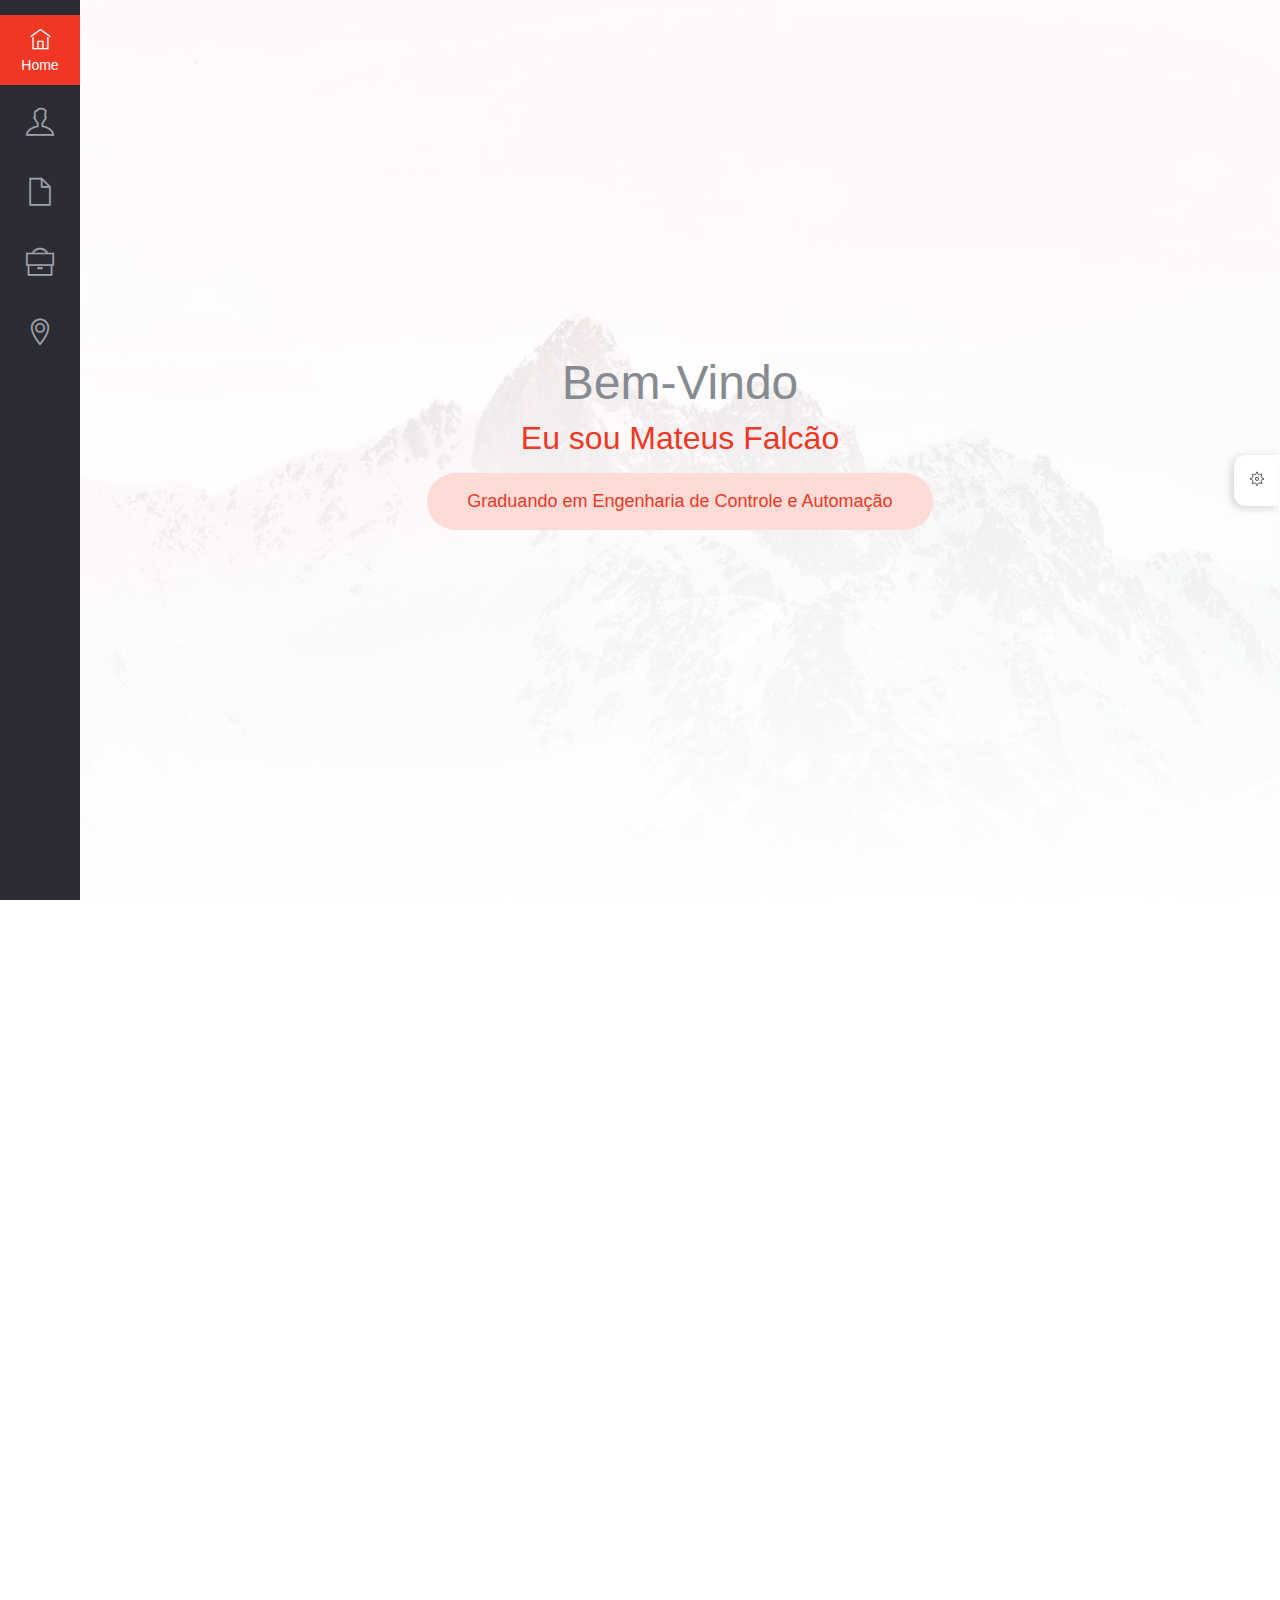
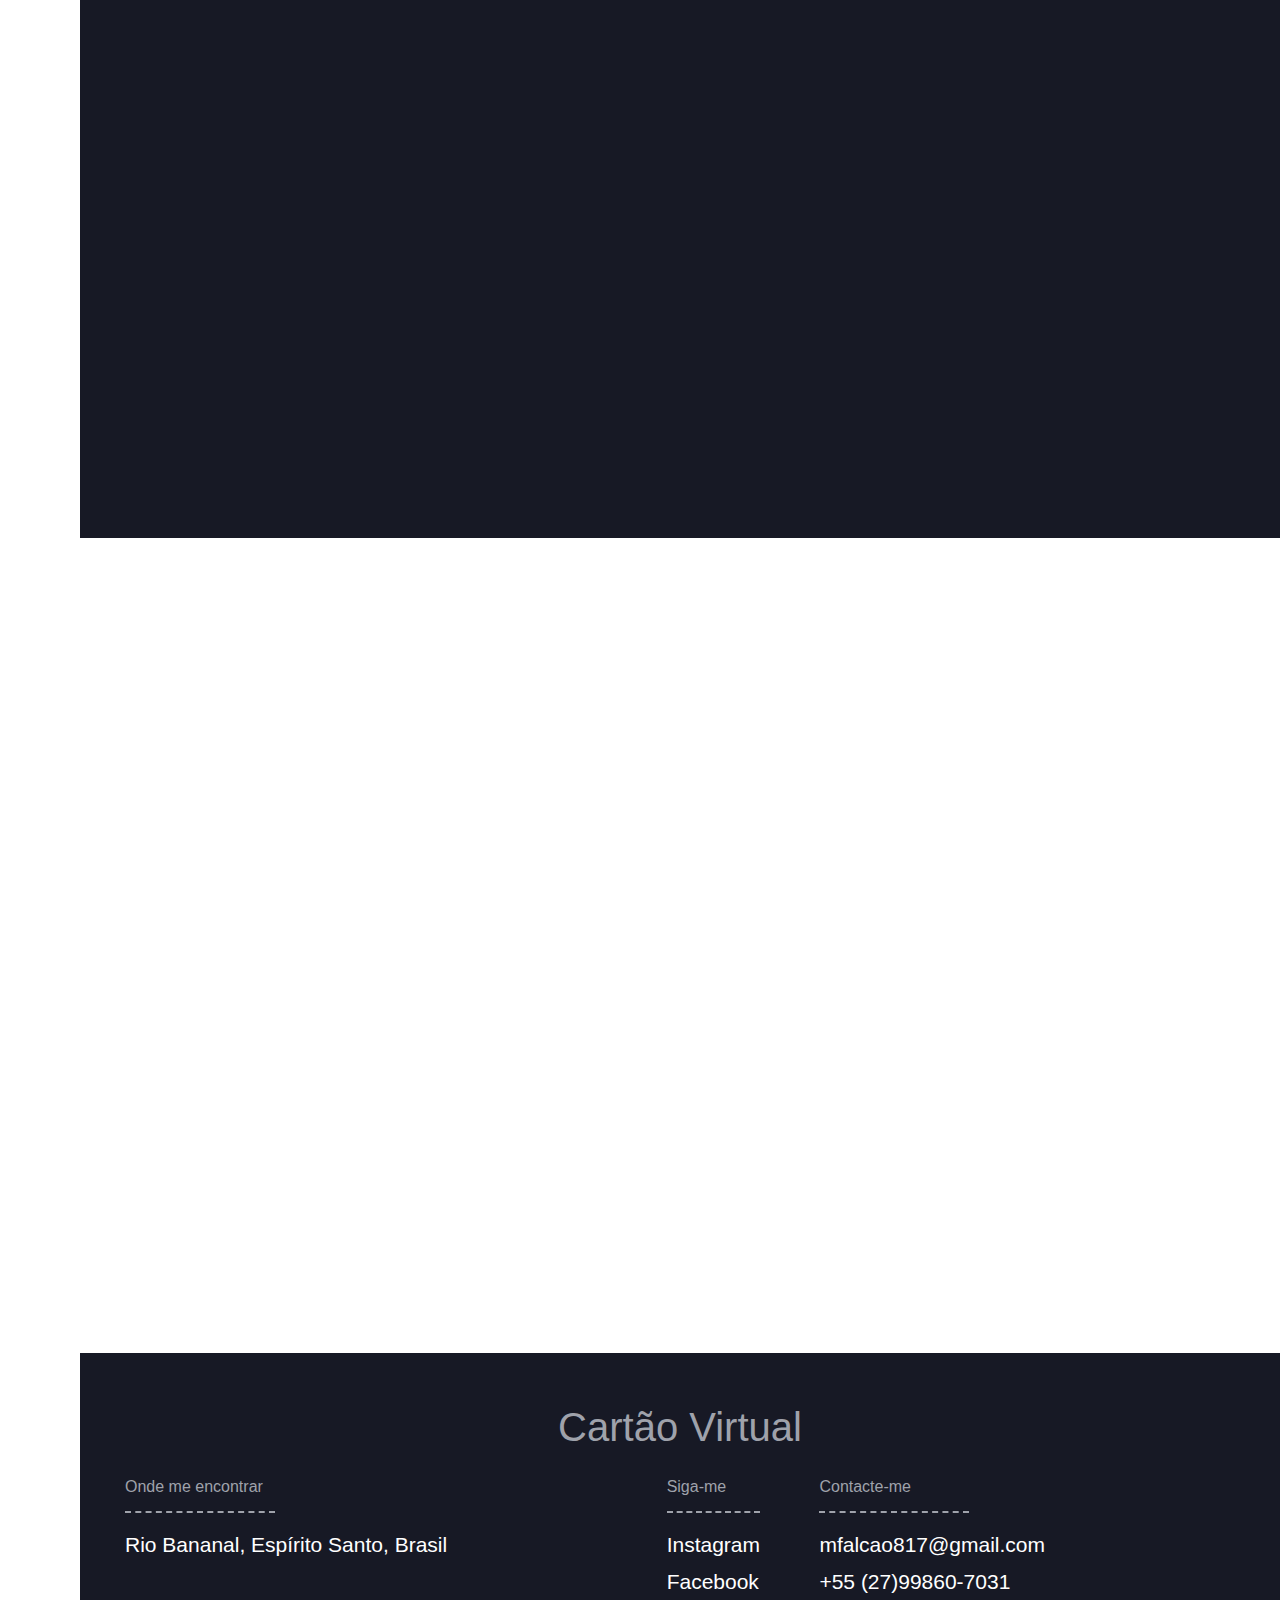
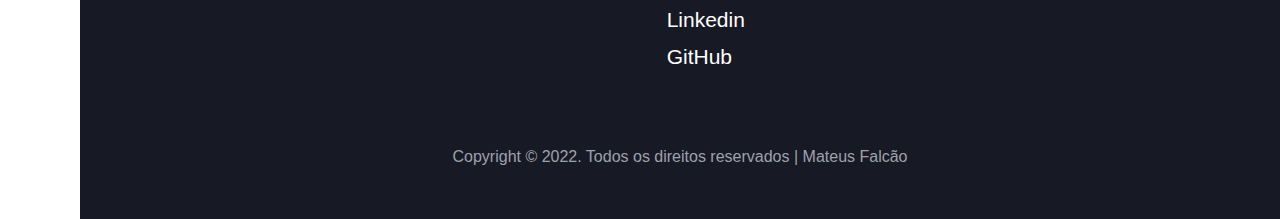
==== commit 342b0bad: "Alteração nos contatos" ====
--- a/index.html
+++ b/index.html
@@ -541,13 +541,13 @@
           </div>
           <div class="col-md-6 col-lg-3 py-3">
             <div class="float-lg-right">
-              <p>Follow me</p>
+              <p>Siga-me</p>
               <hr class="divider">
               <ul class="list-unstyled">
-                <li><a href="#">Instagram</a></li>
-                <li><a href="#">Facebook</a></li>
-                <li><a href="#">Twitter</a></li>
-                <li><a href="#">Youtube</a></li>
+                <li><a href="https://www.instagram.com/mateustui/">Instagram</a></li>
+                <li><a href="https://www.facebook.com/mateus.falcao.125">Facebook</a></li>
+                <li><a href="https://linkedin.com/in/mateus-falcão-0b626818b">Linkedin</a></li> 
+                <li><a href="https://github.com/mateustui">GitHub</a></li> 
               </ul>
             </div>
           </div>
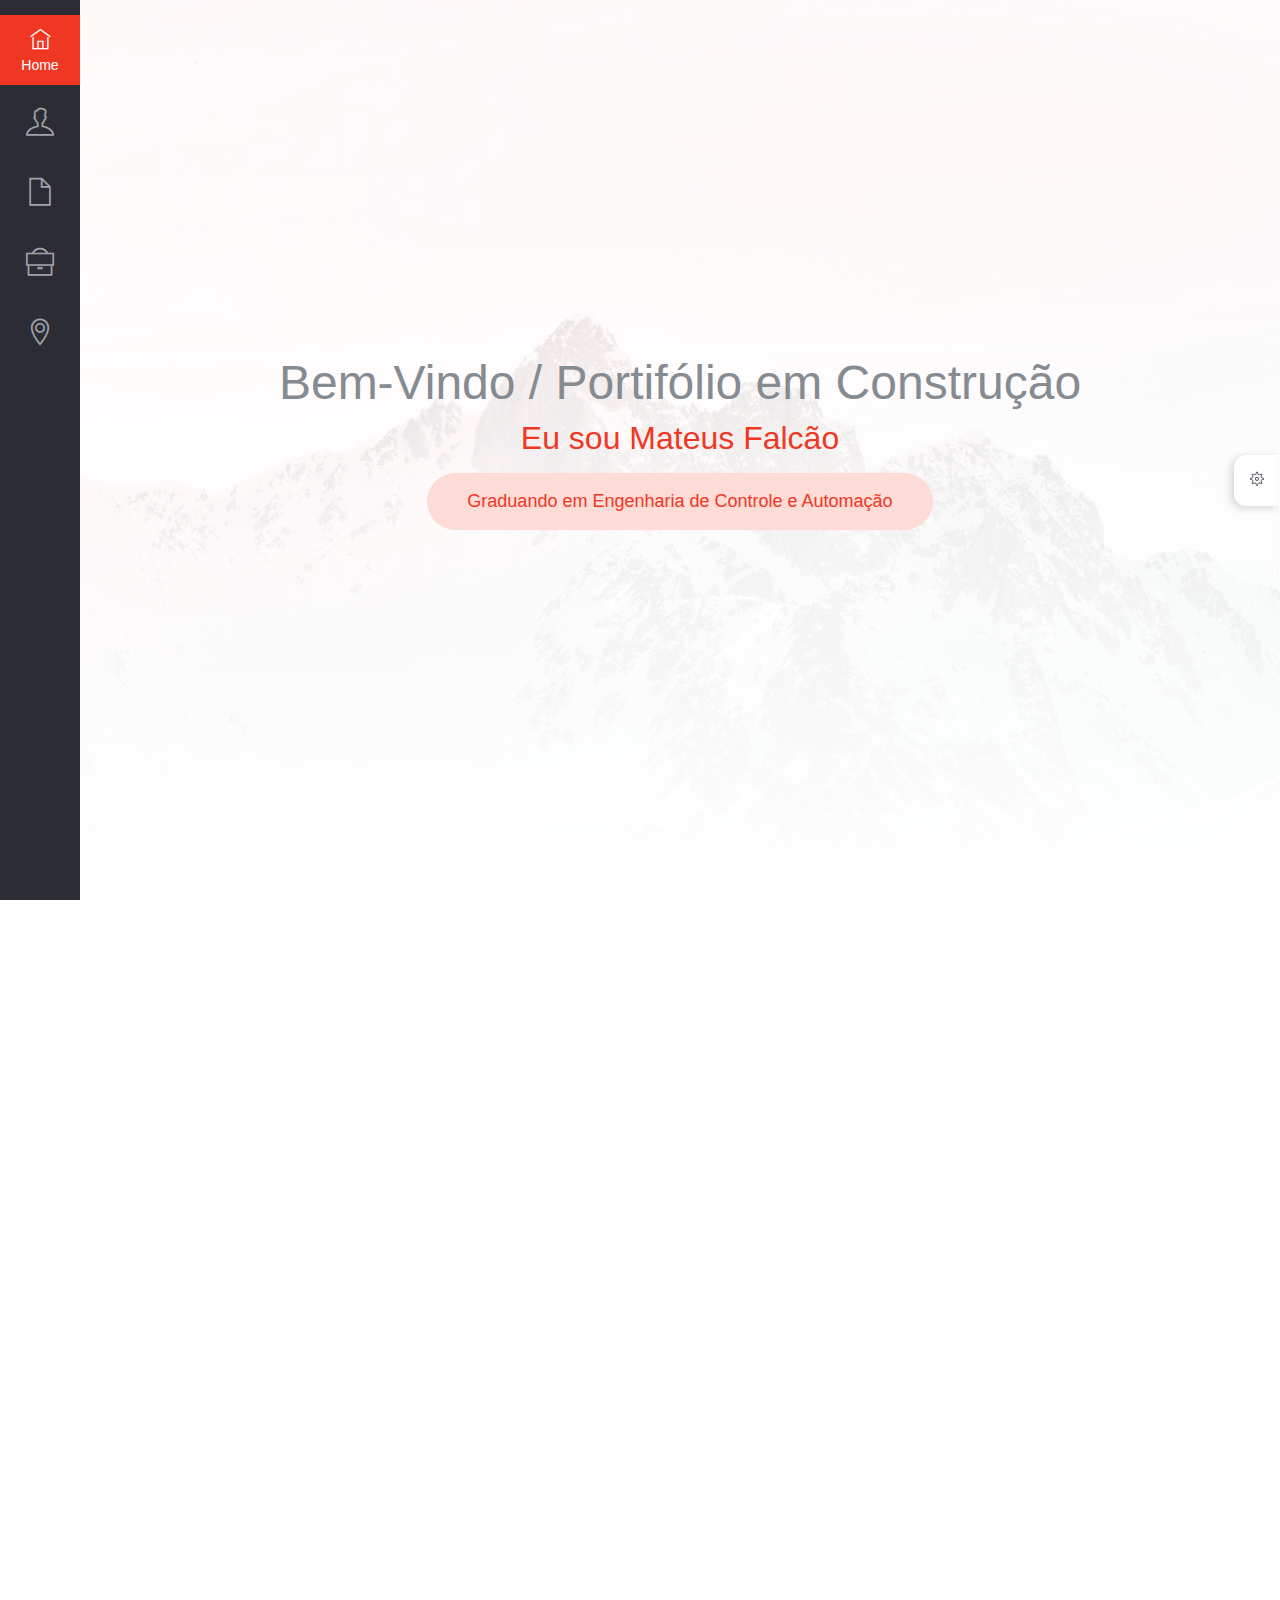
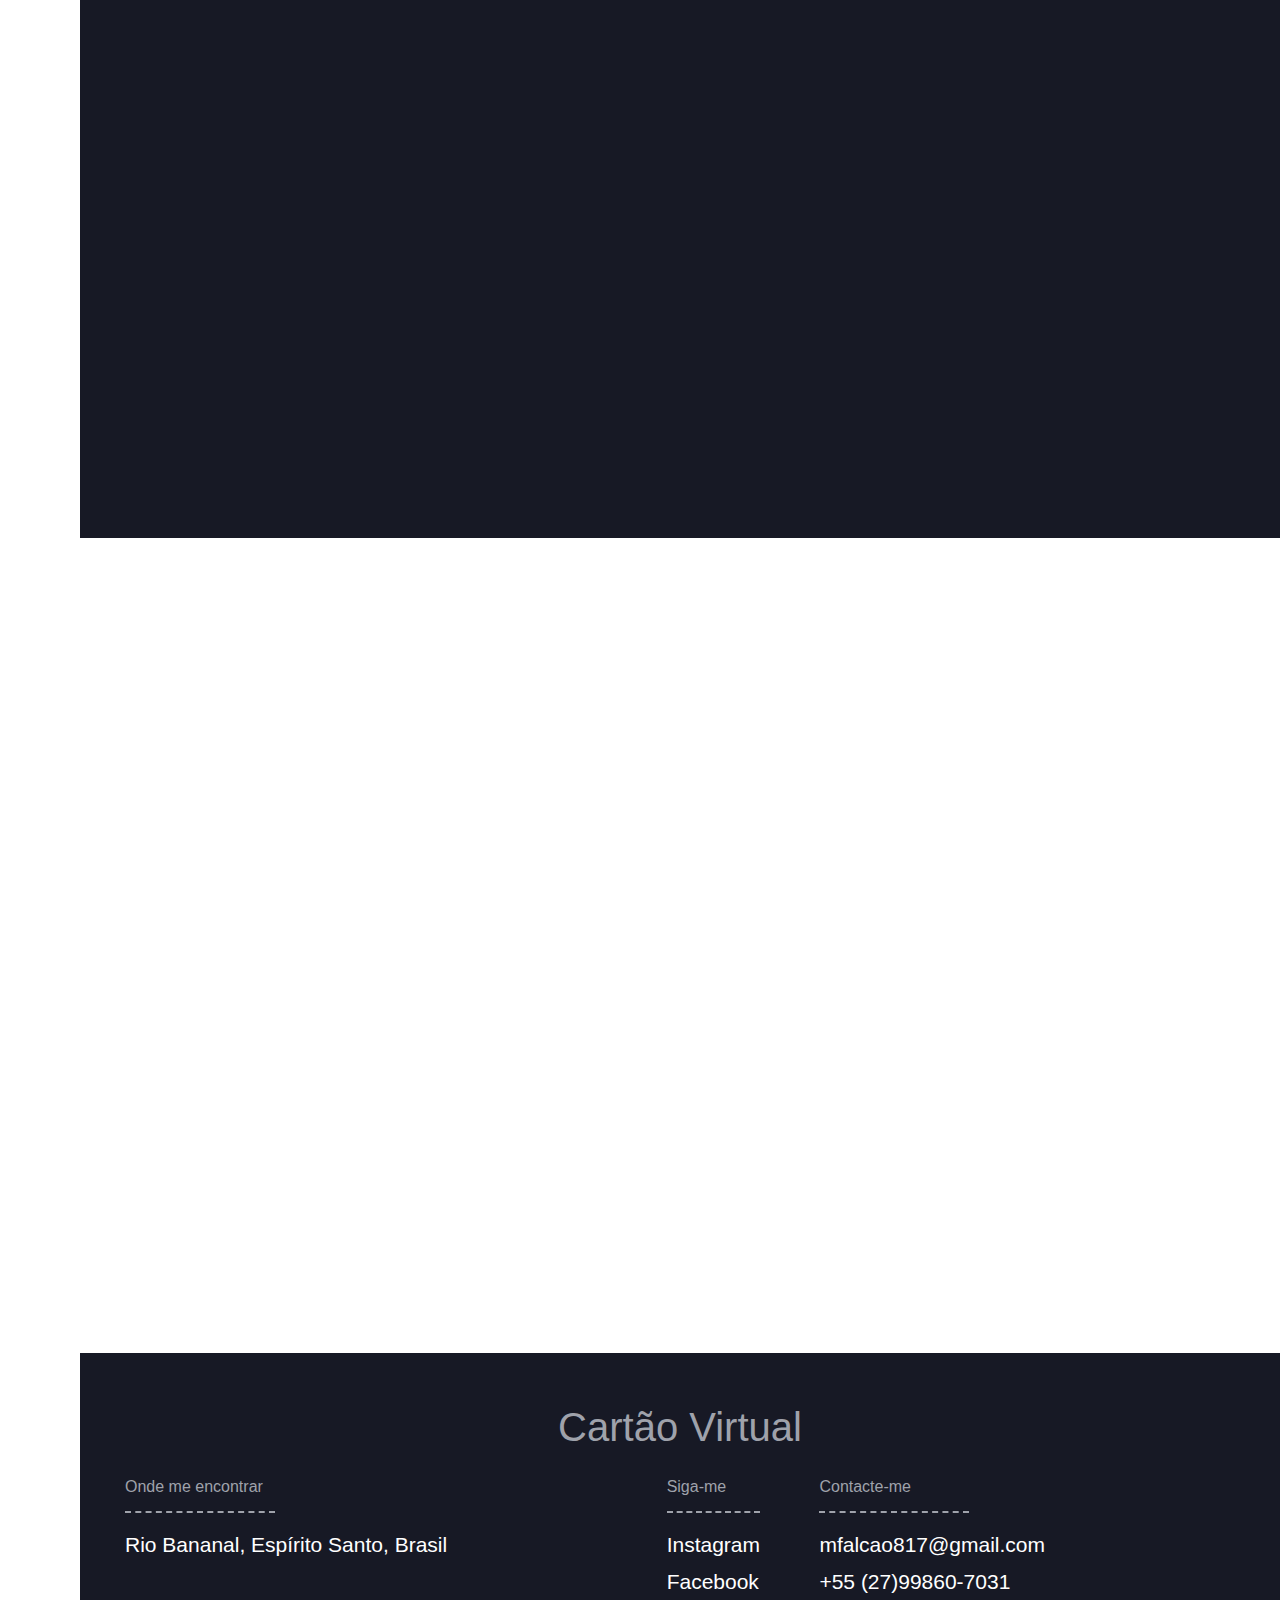
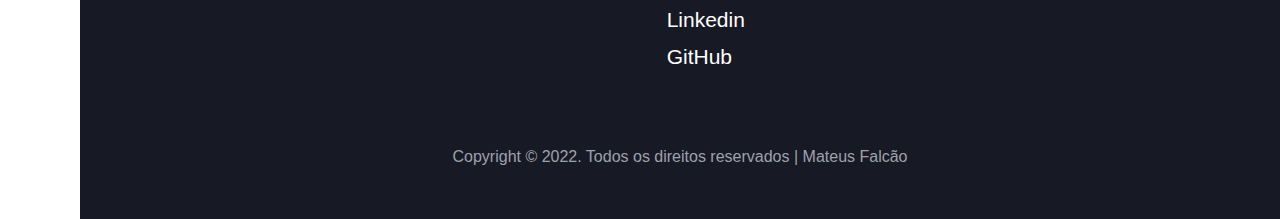
==== commit 56400b4a: "alteração" ====
--- a/index.html
+++ b/index.html
@@ -130,7 +130,7 @@
   <div class="vg-main-wrapper">
     <div class="vg-page page-home" id="home" style="background-image: url(assets/img/bg_image_2.jpg);">
       <div class="caption wow zoomInUp">
-        <h1 class="fw-normal">Bem-Vindo</h1>
+        <h1 class="fw-normal">Bem-Vindo / Portifólio em Construção</h1>
         <h2 class="fw-medium fg-theme">Eu sou Mateus Falcão</h2>
         <p class="tagline">Graduando em Engenharia de Controle e Automação</p>
       </div>
